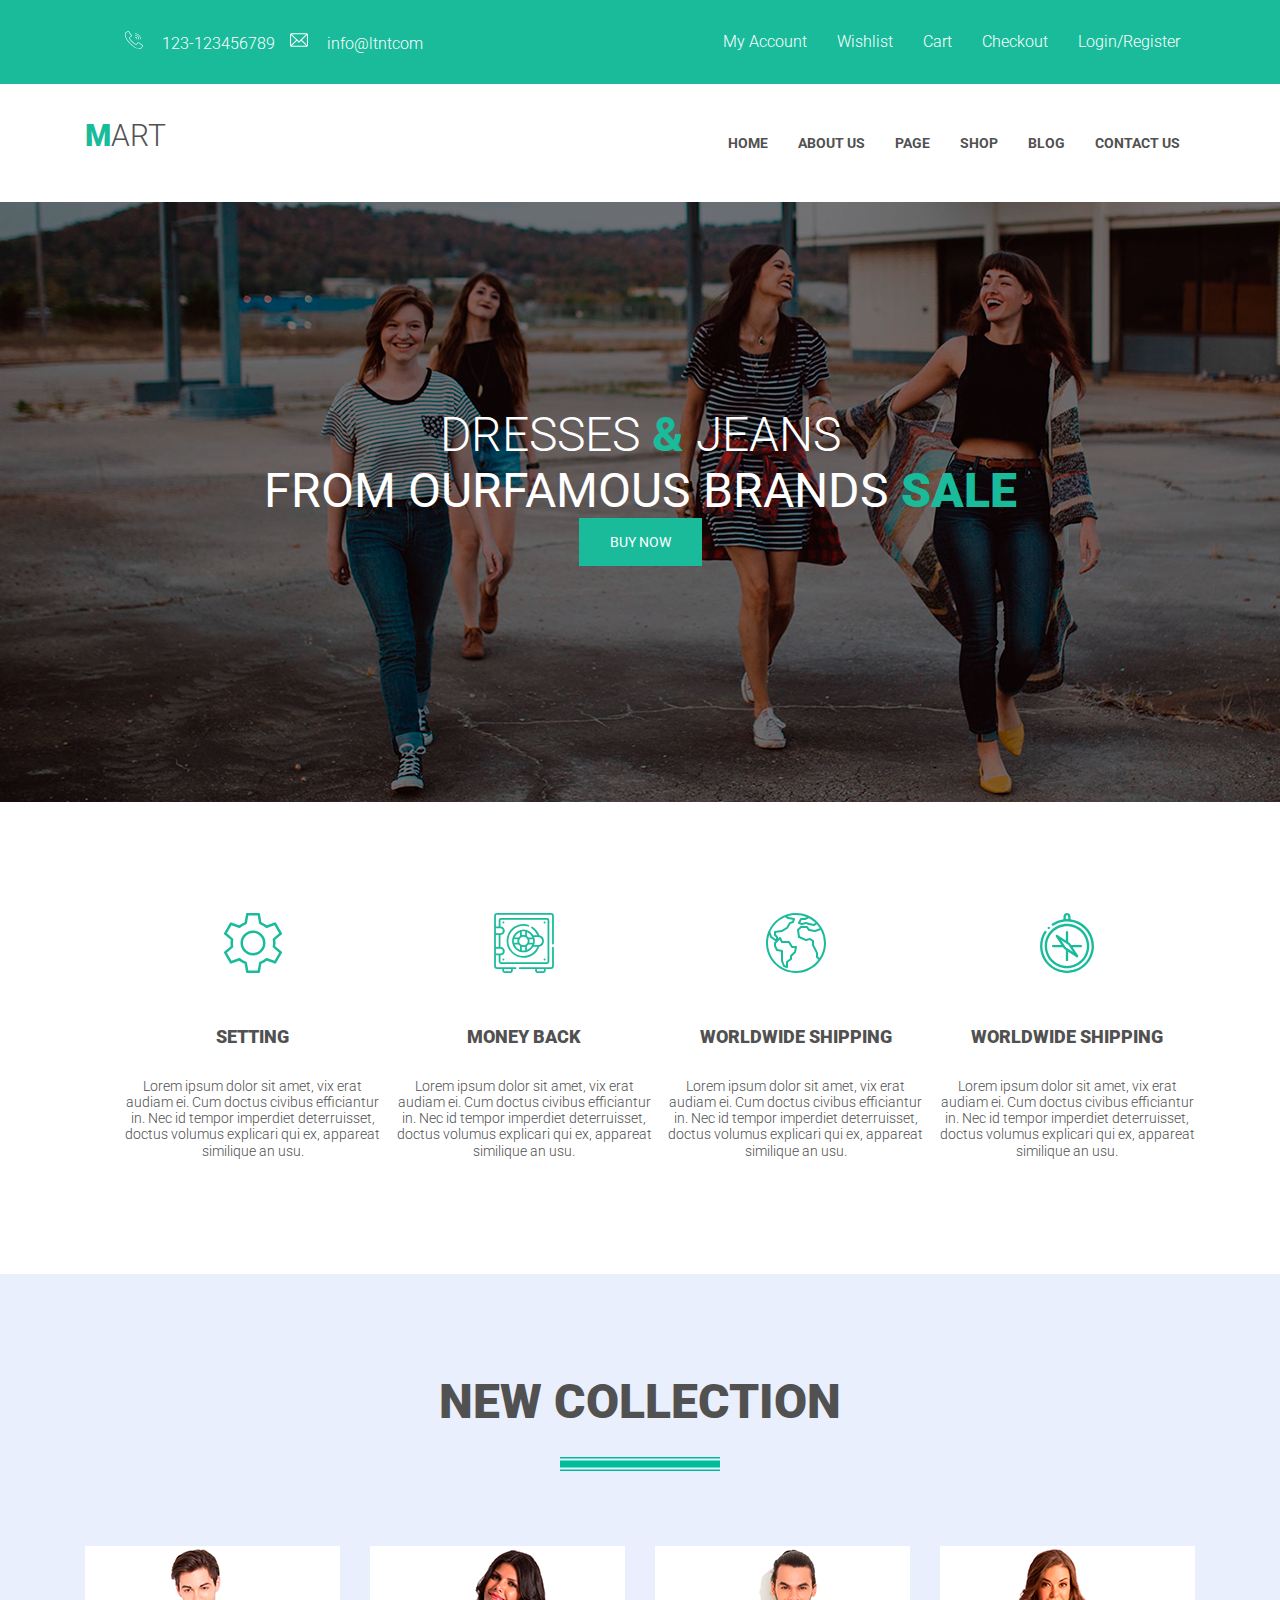
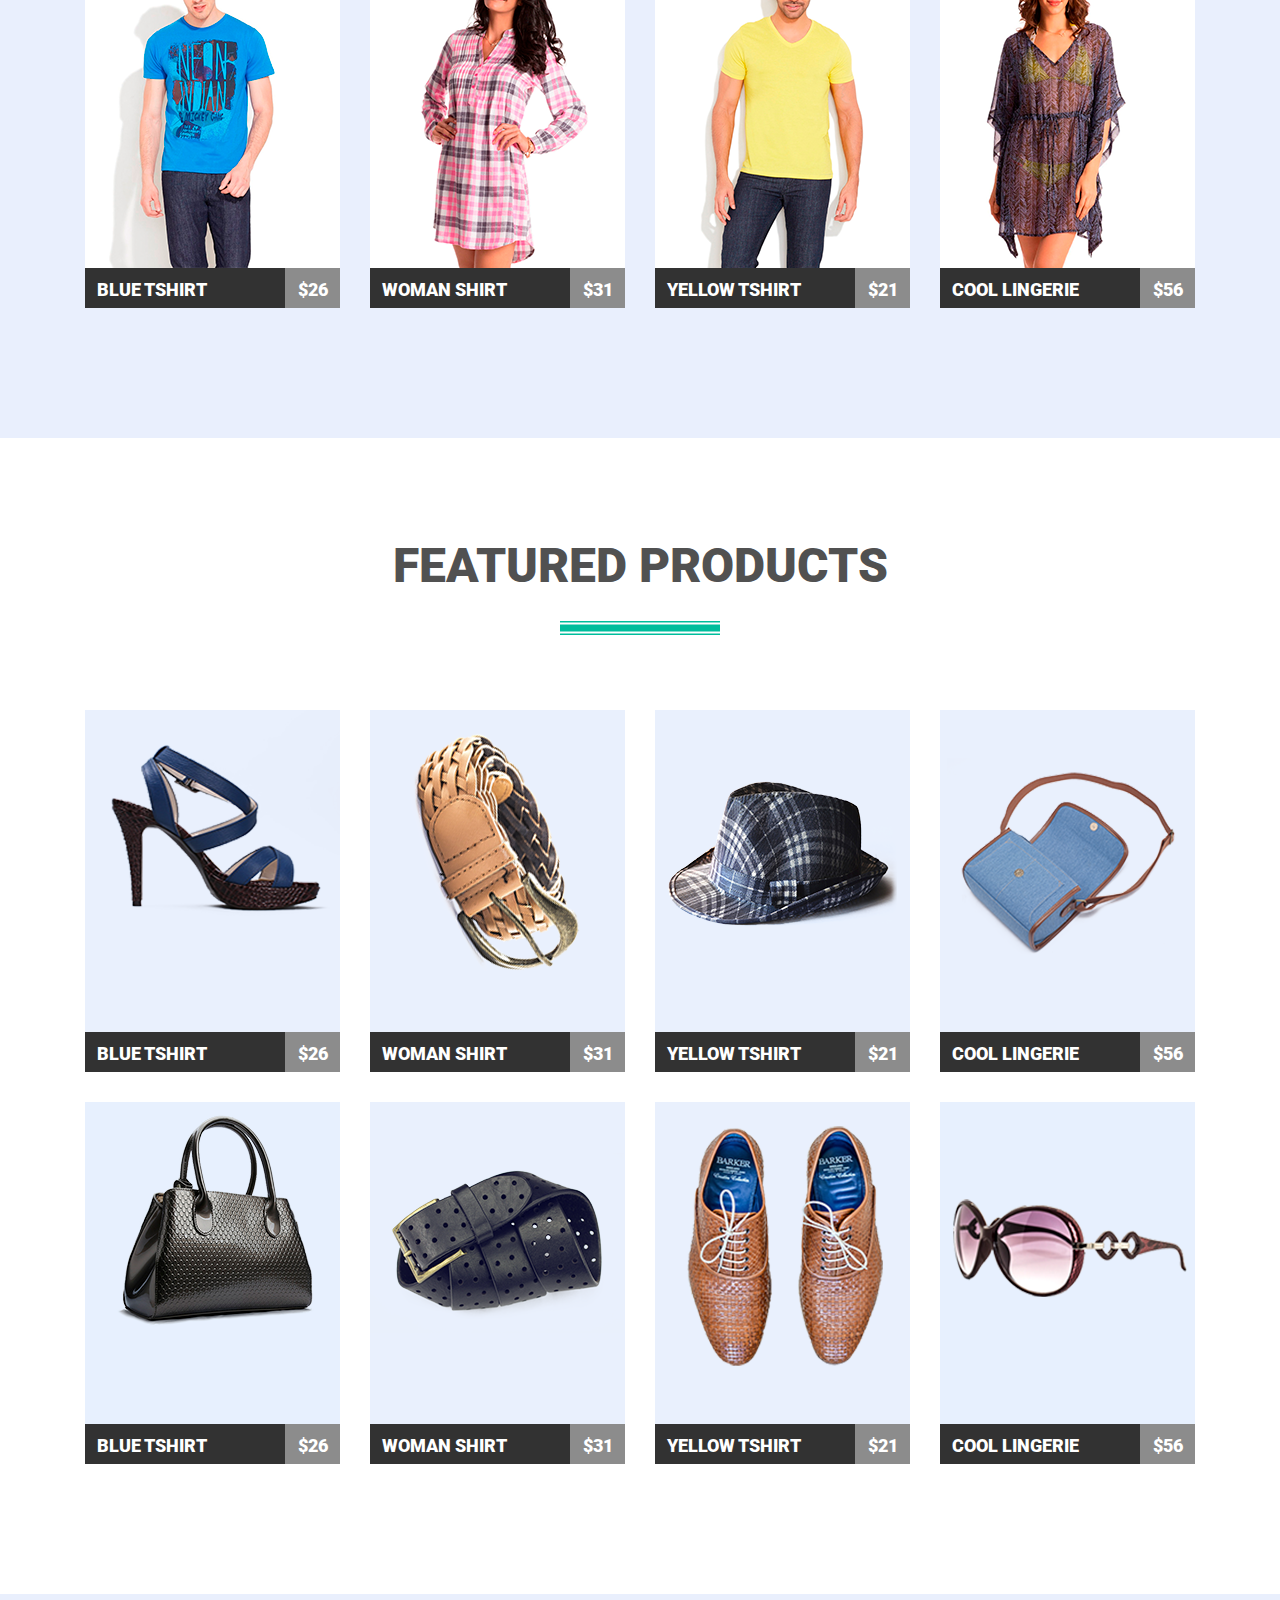
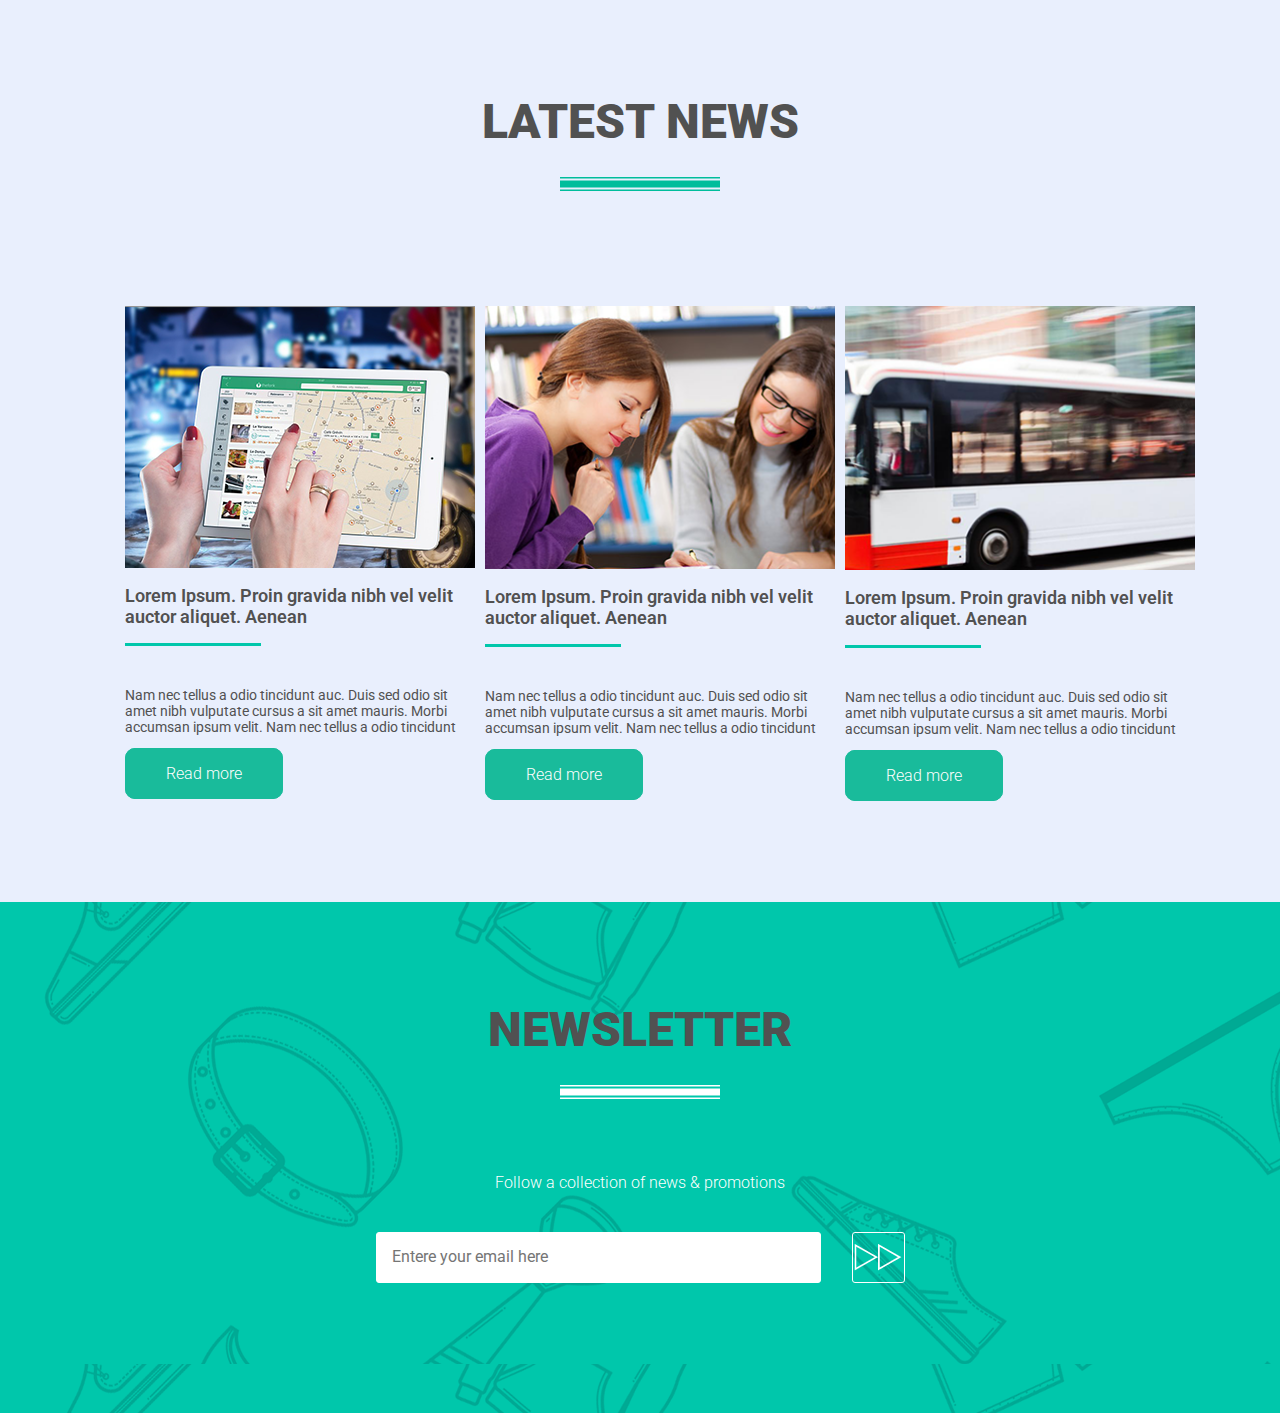
==== index.html @ 3caaeabf "Updates" ====
<!DOCTYPE html><html lang="en"><head><meta charset="UTF-8"><meta name="viewport" content="width=device-width,initial-scale=1"><title>Document</title><link href="https://fonts.googleapis.com/css?family=Open+Sans:300,400,600,700|Roboto:400,900&display=swap" rel="stylesheet"><link href="https://fonts.googleapis.com/css?family=Open+Sans:400,600|Roboto:300,400,700&display=swap" rel="stylesheet"><!-- Сюда будет всталена ссылка на файл стилей --><!-- inject:css --><link rel="stylesheet" href="css/styles.css"><!-- endinject --></head><body><header class="header"><div class="header-top__bg"><div class="container"><div class="header_inner"><ul class="header-list"><li class="header-list__item"><svg class="header-list__icon"><use href="./images/sprites.svg#phone"></use></svg> <a class="header-list__link phone-link" href="#">123-123456789</a></li><li class="header-list__item"><svg class="header-list__icon"><use href="./images/sprites.svg#mail"></use></svg> <a class="header-list__link email-link" href="#">info@ltntcom</a></li></ul><ul class="header-list"><li class="header-list__item"><a class="header-list__link" href="#">My Account</a></li><li class="header-list__item"><a class="header-list__link" href="#">Wishlist</a></li><li class="header-list__item"><a class="header-list__link" href="#">Cart</a></li><li class="header-list__item"><a class="header-list__link" href="#">Checkout</a></li><li class="header-list__item"><a class="header-list__link" href="#">Login/Register</a></li></ul></div></div></div><nav class="navbar"><div class="container"><div class="navbar_inner"><h1 class="logo"><a href="#" class="logo-link">Mart</a></h1><ul class="nav-list"><li class="nav-list__item"><a class="nav-list__link" href="#">Home</a></li><li class="nav-list__item"><a class="nav-list__link" href="#">About us</a></li><li class="nav-list__item"><a class="nav-list__link" href="#">Page</a></li><li class="nav-list__item"><a class="nav-list__link" href="#">Shop</a></li><li class="nav-list__item"><a class="nav-list__link" href="#">Blog</a></li><li class="nav-list__item"><a class="nav-list__link" href="#">Contact us</a></li></ul></div></div></nav></header><main><section class="sale"><div class="sale_bg"><div class="container"><h2 class="sale-title"><span class="sale-title__l1">DRESSES <span class="sale-title__symbol">&</span> JEANS</span><br><span class="sale-title__l2">FROM OURFAMOUS BRANDS</span><span class="sale-title__l3"> SALE</span></h2><div class="sale-link__inner"><a class="sale-link" href="#">buy now</a></div></div></div></section><section class="about"><div class="container"><ul class="about-list"><li class="about-list__item about-list__item--setting"><svg class="about-list__icon"><use href="./images/sprites.svg#settings"></use></svg><h3 class="about-list__title">setting</h3><p class="about-list__text">Lorem ipsum dolor sit amet, vix erat audiam ei. Cum doctus civibus efficiantur in. Nec id tempor imperdiet deterruisset, doctus volumus explicari qui ex, appareat similique an usu.</p></li><li class="about-list__item about-list__item--money"><svg class="about-list__icon"><use href="./images/sprites.svg#safe-box"></use></svg><h3 class="about-list__title">money back</h3><p class="about-list__text">Lorem ipsum dolor sit amet, vix erat audiam ei. Cum doctus civibus efficiantur in. Nec id tempor imperdiet deterruisset, doctus volumus explicari qui ex, appareat similique an usu.</p></li><li class="about-list__item about-list__item--global"><svg class="about-list__icon"><use href="./images/sprites.svg#world"></use></svg><h3 class="about-list__title">WORLDWIDE SHIPPING</h3><p class="about-list__text">Lorem ipsum dolor sit amet, vix erat audiam ei. Cum doctus civibus efficiantur in. Nec id tempor imperdiet deterruisset, doctus volumus explicari qui ex, appareat similique an usu.</p></li><li class="about-list__item about-list__item--compass"><svg class="about-list__icon"><use href="./images/sprites.svg#explore"></use></svg><h3 class="about-list__title">WORLDWIDE SHIPPING</h3><p class="about-list__text">Lorem ipsum dolor sit amet, vix erat audiam ei. Cum doctus civibus efficiantur in. Nec id tempor imperdiet deterruisset, doctus volumus explicari qui ex, appareat similique an usu.</p></li></ul></div></section><section class="new-collection section"><div class="new-collection__bg"><div class="container"><h2 class="section__title">new collection</h2><ul class="card-list"><li class="card"><ul class="card-hover"><li class="card-hover__item"><button type="buutton" class="card-hover__btn--like card-hover__btn"><svg class="card-icon"><use href="./images/sprites.svg#heart"></use></svg></button></li><li class="card-hover__item"><button type="buutton" class="card-hover__btn--share card-hover__btn"><svg class="card-icon"><use href="./images/sprites.svg#transfer"></use></svg></button></li><li class="card-hover__item"><button type="buutton" class="card-hover__btn--clock card-hover__btn"><svg class="card-icon"><use href="./images/sprites.svg#clock"></use></svg></button></li><li class="card-hover__item"><button type="buutton" class="card-hover__btn--add card-hover__btn"><svg class="card-icon card-icon__add"><use href="./images/sprites.svg#cart"></use></svg><p class="card-hover__text">Add to cart</p></button></li></ul><img src="./images/card1.1.png" srcset="./images/card1.1@2x.png 2x" alt="" width="255" height="280"> <a href="#" class="card-link"><p class="card__name">Blue Tshirt</p><p class="card__price">$26</p></a></li><li class="card"><ul class="card-hover"><li class="card-hover__item"><button type="buutton" class="card-hover__btn--like card-hover__btn"><svg class="card-icon"><use href="./images/sprites.svg#heart"></use></svg></button></li><li class="card-hover__item"><button type="buutton" class="card-hover__btn--share card-hover__btn"><svg class="card-icon"><use href="./images/sprites.svg#transfer"></use></svg></button></li><li class="card-hover__item"><button type="buutton" class="card-hover__btn--clock card-hover__btn"><svg class="card-icon"><use href="./images/sprites.svg#clock"></use></svg></button></li><li class="card-hover__item"><button type="buutton" class="card-hover__btn--add card-hover__btn"><svg class="card-icon card-icon__add"><use href="./images/sprites.svg#cart"></use></svg><p class="card-hover__text">Add to cart</p></button></li></ul><img src="./images/card1.2.png" srcset="./images/card1.2@2x.png 2x" alt="" width="255" height="280"> <a href="#" class="card-link"><p class="card__name">WOMAN shirt</p><p class="card__price">$31</p></a></li><li class="card"><ul class="card-hover"><li class="card-hover__item"><button type="buutton" class="card-hover__btn--like card-hover__btn"><svg class="card-icon"><use href="./images/sprites.svg#heart"></use></svg></button></li><li class="card-hover__item"><button type="buutton" class="card-hover__btn--share card-hover__btn"><svg class="card-icon"><use href="./images/sprites.svg#transfer"></use></svg></button></li><li class="card-hover__item"><button type="buutton" class="card-hover__btn--clock card-hover__btn"><svg class="card-icon"><use href="./images/sprites.svg#clock"></use></svg></button></li><li class="card-hover__item"><button type="buutton" class="card-hover__btn--add card-hover__btn"><svg class="card-icon card-icon__add"><use href="./images/sprites.svg#cart"></use></svg><p class="card-hover__text">Add to cart</p></button></li></ul><img src="./images/card1.3.png" srcset="./images/card1.3@2x.png 2x" alt="" width="255" height="280"> <a href="#" class="card-link"><p class="card__name">YELLOW Tshirt</p><p class="card__price">$21</p></a></li><li class="card"><ul class="card-hover"><li class="card-hover__item"><button type="buutton" class="card-hover__btn--like card-hover__btn"><svg class="card-icon"><use href="./images/sprites.svg#heart"></use></svg></button></li><li class="card-hover__item"><button type="buutton" class="card-hover__btn--share card-hover__btn"><svg class="card-icon"><use href="./images/sprites.svg#transfer"></use></svg></button></li><li class="card-hover__item"><button type="buutton" class="card-hover__btn--clock card-hover__btn"><svg class="card-icon"><use href="./images/sprites.svg#clock"></use></svg></button></li><li class="card-hover__item"><button type="buutton" class="card-hover__btn--add card-hover__btn"><svg class="card-icon card-icon__add"><use href="./images/sprites.svg#cart"></use></svg><p class="card-hover__text">Add to cart</p></button></li></ul><img src="./images/card1.4.png" srcset="./images/card1.4@2x.png 2x" alt="" width="255" height="280"> <a href="#" class="card-link"><p class="card__name">Cool lingerie</p><p class="card__price">$56</p></a></li></ul></div></div></section><section class="products section"><div class="container"><h2 class="section__title">FEATURED PRODUCTS</h2><ul class="card-list"><li class="card"><ul class="card-hover"><li class="card-hover__item"><button type="buutton" class="card-hover__btn--like card-hover__btn"><svg class="card-icon"><use href="./images/sprites.svg#heart"></use></svg></button></li><li class="card-hover__item"><button type="buutton" class="card-hover__btn--share card-hover__btn"><svg class="card-icon"><use href="./images/sprites.svg#transfer"></use></svg></button></li><li class="card-hover__item"><button type="buutton" class="card-hover__btn--clock card-hover__btn"><svg class="card-icon"><use href="./images/sprites.svg#clock"></use></svg></button></li><li class="card-hover__item"><button type="buutton" class="card-hover__btn--add card-hover__btn"><svg class="card-icon card-icon__add"><use href="./images/sprites.svg#cart"></use></svg><p class="card-hover__text">Add to cart</p></button></li></ul><img src="./images/cart1.png" srcset="./images/cart1@2x.png 2x" alt="" width="255" height="280"> <a href="#" class="card-link"><p class="card__name">Blue Tshirt</p><p class="card__price">$26</p></a></li><li class="card"><ul class="card-hover"><li class="card-hover__item"><button type="buutton" class="card-hover__btn--like card-hover__btn"><svg class="card-icon"><use href="./images/sprites.svg#heart"></use></svg></button></li><li class="card-hover__item"><button type="buutton" class="card-hover__btn--share card-hover__btn"><svg class="card-icon"><use href="./images/sprites.svg#transfer"></use></svg></button></li><li class="card-hover__item"><button type="buutton" class="card-hover__btn--clock card-hover__btn"><svg class="card-icon"><use href="./images/sprites.svg#clock"></use></svg></button></li><li class="card-hover__item"><button type="buutton" class="card-hover__btn--add card-hover__btn"><svg class="card-icon card-icon__add"><use href="./images/sprites.svg#cart"></use></svg><p class="card-hover__text">Add to cart</p></button></li></ul><img src="./images/cart2.png" srcset="./images/cart2@2x.png 2x" alt="" width="255" height="280"> <a href="#" class="card-link"><p class="card__name">WOMAN shirt</p><p class="card__price">$31</p></a></li><li class="card"><ul class="card-hover"><li class="card-hover__item"><button type="buutton" class="card-hover__btn--like card-hover__btn"><svg class="card-icon"><use href="./images/sprites.svg#heart"></use></svg></button></li><li class="card-hover__item"><button type="buutton" class="card-hover__btn--share card-hover__btn"><svg class="card-icon"><use href="./images/sprites.svg#transfer"></use></svg></button></li><li class="card-hover__item"><button type="buutton" class="card-hover__btn--clock card-hover__btn"><svg class="card-icon"><use href="./images/sprites.svg#clock"></use></svg></button></li><li class="card-hover__item"><button type="buutton" class="card-hover__btn--add card-hover__btn"><svg class="card-icon card-icon__add"><use href="./images/sprites.svg#cart"></use></svg><p class="card-hover__text">Add to cart</p></button></li></ul><img src="./images/cart3.png" srcset="./images/cart3@2x.png 2x" alt="" width="255" height="280"> <a href="#" class="card-link"><p class="card__name">YELLOW Tshirt</p><p class="card__price">$21</p></a></li><li class="card"><ul class="card-hover"><li class="card-hover__item"><button type="buutton" class="card-hover__btn--like card-hover__btn"><svg class="card-icon"><use href="./images/sprites.svg#heart"></use></svg></button></li><li class="card-hover__item"><button type="buutton" class="card-hover__btn--share card-hover__btn"><svg class="card-icon"><use href="./images/sprites.svg#transfer"></use></svg></button></li><li class="card-hover__item"><button type="buutton" class="card-hover__btn--clock card-hover__btn"><svg class="card-icon"><use href="./images/sprites.svg#clock"></use></svg></button></li><li class="card-hover__item"><button type="buutton" class="card-hover__btn--add card-hover__btn"><svg class="card-icon card-icon__add"><use href="./images/sprites.svg#cart"></use></svg><p class="card-hover__text">Add to cart</p></button></li></ul><img src="./images/cart4.png" srcset="./images/cart4@2x.png 2x" alt="" width="255" height="280"> <a href="#" class="card-link"><p class="card__name">Cool lingerie</p><p class="card__price">$56</p></a></li><li class="card"><ul class="card-hover"><li class="card-hover__item"><button type="buutton" class="card-hover__btn--like card-hover__btn"><svg class="card-icon"><use href="./images/sprites.svg#heart"></use></svg></button></li><li class="card-hover__item"><button type="buutton" class="card-hover__btn--share card-hover__btn"><svg class="card-icon"><use href="./images/sprites.svg#transfer"></use></svg></button></li><li class="card-hover__item"><button type="buutton" class="card-hover__btn--clock card-hover__btn"><svg class="card-icon"><use href="./images/sprites.svg#clock"></use></svg></button></li><li class="card-hover__item"><button type="buutton" class="card-hover__btn--add card-hover__btn"><svg class="card-icon card-icon__add"><use href="./images/sprites.svg#cart"></use></svg><p class="card-hover__text">Add to cart</p></button></li></ul><img src="./images/cart5.png" srcset="./images/cart5@2x.png 2x" alt="" width="255" height="280"> <a href="#" class="card-link"><p class="card__name">Blue Tshirt</p><p class="card__price">$26</p></a></li><li class="card"><ul class="card-hover"><li class="card-hover__item"><button type="buutton" class="card-hover__btn--like card-hover__btn"><svg class="card-icon"><use href="./images/sprites.svg#heart"></use></svg></button></li><li class="card-hover__item"><button type="buutton" class="card-hover__btn--share card-hover__btn"><svg class="card-icon"><use href="./images/sprites.svg#transfer"></use></svg></button></li><li class="card-hover__item"><button type="buutton" class="card-hover__btn--clock card-hover__btn"><svg class="card-icon"><use href="./images/sprites.svg#clock"></use></svg></button></li><li class="card-hover__item"><button type="buutton" class="card-hover__btn--add card-hover__btn"><svg class="card-icon card-icon__add"><use href="./images/sprites.svg#cart"></use></svg><p class="card-hover__text">Add to cart</p></button></li></ul><img src="./images/cart6.png" srcset="./images/cart6@2x.png 2x" alt="" width="255" height="280"> <a href="#" class="card-link"><p class="card__name">WOMAN shirt</p><p class="card__price">$31</p></a></li><li class="card"><ul class="card-hover"><li class="card-hover__item"><button type="buutton" class="card-hover__btn--like card-hover__btn"><svg class="card-icon"><use href="./images/sprites.svg#heart"></use></svg></button></li><li class="card-hover__item"><button type="buutton" class="card-hover__btn--share card-hover__btn"><svg class="card-icon"><use href="./images/sprites.svg#transfer"></use></svg></button></li><li class="card-hover__item"><button type="buutton" class="card-hover__btn--clock card-hover__btn"><svg class="card-icon"><use href="./images/sprites.svg#clock"></use></svg></button></li><li class="card-hover__item"><button type="buutton" class="card-hover__btn--add card-hover__btn"><svg class="card-icon card-icon__add"><use href="./images/sprites.svg#cart"></use></svg><p class="card-hover__text">Add to cart</p></button></li></ul><img src="./images/cart7.png" alt="" width="255" height="280"> <a href="#" class="card-link"><p class="card__name">YELLOW Tshirt</p><p class="card__price">$21</p></a></li><li class="card"><ul class="card-hover"><li class="card-hover__item"><button type="buutton" class="card-hover__btn--like card-hover__btn"><svg class="card-icon"><use href="./images/sprites.svg#heart"></use></svg></button></li><li class="card-hover__item"><button type="buutton" class="card-hover__btn--share card-hover__btn"><svg class="card-icon"><use href="./images/sprites.svg#transfer"></use></svg></button></li><li class="card-hover__item"><button type="buutton" class="card-hover__btn--clock card-hover__btn"><svg class="card-icon"><use href="./images/sprites.svg#clock"></use></svg></button></li><li class="card-hover__item"><button type="buutton" class="card-hover__btn--add card-hover__btn"><svg class="card-icon card-icon__add"><use href="./images/sprites.svg#cart"></use></svg><p class="card-hover__text">Add to cart</p></button></li></ul><img src="./images/cart8.png" srcset="./images/cart8@2x.png 2x" alt="" width="255" height="280"> <a href="#" class="card-link"><p class="card__name">Cool lingerie</p><p class="card__price">$56</p></a></li></ul></div></section><section class="news section"><div class="container"><h2 class="section__title">LATEST NEWS</h2><ul class="news-list"><li class="news-list__item"><img src="./images/news1.png" srcset="./images/news1@2x.png 2x" alt="" width="350"><h3 class="news-list__title">Lorem Ipsum. Proin gravida nibh vel velit auctor aliquet. Aenean</h3><p class="news-list__text">Nam nec tellus a odio tincidunt auc. Duis sed odio sit amet nibh vulputate cursus a sit amet mauris. Morbi accumsan ipsum velit. Nam nec tellus a odio tincidunt</p><a class="news-list__link">Read more</a></li><li class="news-list__item"><img src="./images/news2.png" srcset="./images/news2@2x.png 2x" alt="" width="350"><h3 class="news-list__title">Lorem Ipsum. Proin gravida nibh vel velit auctor aliquet. Aenean</h3><p class="news-list__text">Nam nec tellus a odio tincidunt auc. Duis sed odio sit amet nibh vulputate cursus a sit amet mauris. Morbi accumsan ipsum velit. Nam nec tellus a odio tincidunt</p><a class="news-list__link">Read more</a></li><li class="news-list__item"><img src="./images/news3.png" srcset="./images/news3@2x.png 2x" alt="" width="350"><h3 class="news-list__title">Lorem Ipsum. Proin gravida nibh vel velit auctor aliquet. Aenean</h3><p class="news-list__text">Nam nec tellus a odio tincidunt auc. Duis sed odio sit amet nibh vulputate cursus a sit amet mauris. Morbi accumsan ipsum velit. Nam nec tellus a odio tincidunt</p><a class="news-list__link">Read more</a></li></ul></div></section><section class="newsletter"><div class="newsletter__bg"><div class="container"><h2 class="newsletter-title">newsletter</h2><p class="newsletter-text">Follow a collection of news & promotions</p><form action="" class="entr-email"><input class="newsletter-input" type="email" placeholder="Entere your email here"> <button class="newsletter-btn"></button></form></div></div></section></main><!-- Сюда будет всталена ссылка на файл скриптов --><!-- inject:js --><!-- endinject --></body></html>
---- css/styles.css ----
/*! normalize.css v8.0.0 | MIT License | github.com/necolas/normalize.css */html{line-height:1.15;-webkit-text-size-adjust:100%}body{margin:0}h1{font-size:2em;margin:.67em 0}hr{box-sizing:content-box;height:0;overflow:visible}pre{font-family:monospace,monospace;font-size:1em}a{background-color:transparent}abbr[title]{border-bottom:none;text-decoration:underline;-webkit-text-decoration:underline dotted;text-decoration:underline dotted}b,strong{font-weight:bolder}code,kbd,samp{font-family:monospace,monospace;font-size:1em}small{font-size:80%}sub,sup{font-size:75%;line-height:0;position:relative;vertical-align:baseline}sub{bottom:-.25em}sup{top:-.5em}img{border-style:none}button,input,optgroup,select,textarea{font-family:inherit;font-size:100%;line-height:1.15;margin:0}button,input{overflow:visible}button,select{text-transform:none}[type=button],[type=reset],[type=submit],button{-webkit-appearance:button}[type=button]::-moz-focus-inner,[type=reset]::-moz-focus-inner,[type=submit]::-moz-focus-inner,button::-moz-focus-inner{border-style:none;padding:0}[type=button]:-moz-focusring,[type=reset]:-moz-focusring,[type=submit]:-moz-focusring,button:-moz-focusring{outline:1px dotted ButtonText}fieldset{padding:.35em .75em .625em}legend{box-sizing:border-box;color:inherit;display:table;max-width:100%;padding:0;white-space:normal}progress{vertical-align:baseline}textarea{overflow:auto}[type=checkbox],[type=radio]{box-sizing:border-box;padding:0}[type=number]::-webkit-inner-spin-button,[type=number]::-webkit-outer-spin-button{height:auto}[type=search]{-webkit-appearance:textfield;outline-offset:-2px}[type=search]::-webkit-search-decoration{-webkit-appearance:none}::-webkit-file-upload-button{-webkit-appearance:button;font:inherit}details{display:block}summary{display:list-item}[hidden],template{display:none}html{box-sizing:border-box}*,:after,:before{box-sizing:inherit}body{font-family:-apple-system,BlinkMacSystemFont,Segoe UI,Roboto,Oxygen,Ubuntu,Cantarell,Open Sans,Helvetica Neue,sans-serif}.container{width:1110px;margin:0 auto}.header-top__bg{background-color:#19bb9b;padding:15px}.header_inner{display:-webkit-box;display:flex;-webkit-box-pack:justify;justify-content:space-between}.header_inner a{padding-right:15px;padding-left:15px}.header-list{display:-webkit-box;display:flex;-webkit-box-pack:justify;justify-content:space-between;list-style:none;-webkit-box-align:center;align-items:center;text-align:center}.header-list__link{font-family:Roboto,Open Sans,sans-serif;font-weight:300;text-decoration:none;font-size:16px;color:#fff;padding:15px 0;-webkit-transform:scale(1);transform:scale(1)}.header-list__link:focus,.header-list__link:hover{color:#515151;-webkit-transform:scale(1.4);transform:scale(1.4);-webkit-transition-duration:.25s;transition-duration:.25s;-webkit-transition-timing-function:cubic-bezier(.4,0,.2,1);transition-timing-function:cubic-bezier(.4,0,.2,1)}.header-list__icon{width:18px;height:18px;fill:#fff}.navbar{padding-top:35px;padding-bottom:35px}.navbar_inner{display:-webkit-box;display:flex;-webkit-box-pack:justify;justify-content:space-between}.logo{font-weight:300;margin:0 auto 0 0}.logo:first-letter{color:#19bb9b;font-weight:900}.logo a{display:block;color:#515151;font-family:Roboto,Open Sans,sans-serif;font-weight:300;text-decoration:none;text-transform:uppercase;font-size:30px}.nav-list{display:-webkit-box;display:flex;-webkit-box-pack:justify;justify-content:space-between;list-style:none;-webkit-box-align:center;align-items:center}.nav-list__link{color:#515151;text-transform:uppercase;font-family:Roboto,Open Sans,sans-serif;font-weight:700;font-size:14px;text-decoration:none;padding-right:15px;padding-left:15px;-webkit-transform:scale(1);transform:scale(1);display:block}.nav-list__link:focus,.nav-list__link:hover{color:#19bb9b;-webkit-transform:scale(1.4);transform:scale(1.4);-webkit-transition-duration:.25s;transition-duration:.25s;-webkit-transition-timing-function:cubic-bezier(.4,0,.2,1);transition-timing-function:cubic-bezier(.4,0,.2,1)}.sale_bg{background-image:url(../images/bg1.png);max-width:1600px;height:600px}.sale-title{color:#fff;text-align:center;font-size:48px;margin:0 auto;padding-top:205px;text-transform:uppercase}.sale-title__l1{font-family:Roboto,Open Sans,sans-serif;font-weight:300}.sale-title__symbol{font-weight:700;color:#19bb9b}.sale-title__l2{font-weight:400}.sale-title__l2,.sale-title__l3{font-family:Roboto,Open Sans,sans-serif}.sale-title__l3{font-weight:900;color:#19bb9b}.sale-link__inner{display:-webkit-box;display:flex;justify-content:space-around}.sale-link{font-family:Roboto,Open Sans,sans-serif;font-weight:400;font-size:14px;text-transform:uppercase;text-decoration:none;color:#fff;padding:15px 30px;background-color:#19bb9b;border:1px solid #19bb9b;display:block}.about{padding-top:95px;padding-bottom:85px}.about-list{display:-webkit-box;display:flex;-webkit-box-pack:justify;justify-content:space-between;list-style:none}.about-list,.about-list__item{-webkit-box-align:center;align-items:center}.about-list__item{width:255px}.about-list__icon{display:block;width:60px;height:60px;fill:#19bb9b;margin-right:auto;margin-left:auto;margin-bottom:54px}.about-list__title{font-weight:900;font-size:18px;margin-bottom:30px;text-transform:uppercase}.about-list__text,.about-list__title{font-family:Roboto,Open Sans,sans-serif;color:#515151;text-align:center}.about-list__text{font-weight:300;font-size:14px}.new-collection__bg{background-color:#e9effd;padding-top:100px;padding-bottom:100px}.section__title{margin:0 auto;text-align:center;text-transform:uppercase;font-family:Roboto,Open Sans,sans-serif;font-weight:900;font-size:48px;color:#515151}.section__title:after{background-image:url(../images/underline.png);background-repeat:no-repeat;background-position:50%;content:"";display:block;width:160px;height:14px;margin:28px auto 75px}.products{padding-top:100px;padding-bottom:100px}.card-list{display:-webkit-box;display:flex;flex-wrap:wrap;-webkit-box-pack:justify;justify-content:space-between;margin:0;padding:0;list-style:none}img{display:block;max-width:100%;height:auto}.card{flex-basis:255px;display:-webkit-box;display:flex;position:relative;flex-wrap:wrap;-webkit-box-pack:justify;justify-content:space-between;margin-bottom:30px}.card:hover .card-hover{-webkit-transform:translateY(0);transform:translateY(0)}.card:focus .card__name,.card:hover .card__name,.card:hover .card__price{-webkit-transition-duration:.25s;transition-duration:.25s;-webkit-transition-timing-function:cubic-bezier(.4,0,.2,1);transition-timing-function:cubic-bezier(.4,0,.2,1)}.card:focus .card__name{background-color:#19bb9b}.card:focus .card__price{background-color:#7fd9c7;-webkit-transition-duration:.25s;transition-duration:.25s;-webkit-transition-timing-function:cubic-bezier(.4,0,.2,1);transition-timing-function:cubic-bezier(.4,0,.2,1)}.card:hover .card__name{background-color:#19bb9b}.card:hover .card__price{background-color:#7fd9c7}.card-hover{position:absolute;padding:0;display:-webkit-box;display:flex;flex-wrap:wrap;-webkit-box-pack:center;justify-content:center;bottom:52px;right:10px;-webkit-transform:translateX(10px);transform:translateX(10px);width:234px;height:300px;background-color:rgba(0,0,0,.53);opacity:0;-webkit-transform:translateY(100%);transform:translateY(100%);-webkit-transition-duration:.25s;transition-duration:.25s}.card-hover:focus,.card-hover:hover{opacity:1;-webkit-transform:translateY(0);transform:translateY(0)}.card-hover__item{list-style:none;margin:0;padding:0;-webkit-transition-delay:.25s;transition-delay:.25s;-webkit-transition-duration:.25s;transition-duration:.25s}.card-hover__btn{position:relative;border:1px solid #fff;width:50px;height:50px;background-color:#323232;margin-right:8px;margin-top:78px;cursor:pointer}.card-hover__btn:focus,.card-hover__btn:hover{background-color:#19bb9b;-webkit-transition-duration:.25s;transition-duration:.25s}.card-hover__btn,.card:hover{opacity:1}.card-icon{display:block;width:26px;height:26px;margin-right:auto;margin-left:auto;fill:#fff}.card-icon__add{margin-left:10px}.card-hover__btn--add{position:relative;background-color:#323232;width:164px;top:-68px}.card-hover__text{display:block;position:absolute;text-align:center;background-position:50%;top:20px;left:50px;margin:0;color:#fff;text-transform:uppercase;font-weight:300;font-family:Roboto,Open Sans,sans-serif}.card-link{width:255px;display:-webkit-box;display:flex;margin:0;text-decoration:none;-webkit-transition-duration:10s;transition-duration:10s;-webkit-transition-timing-function:cubic-bezier(.4,0,.2,1);transition-timing-function:cubic-bezier(.4,0,.2,1)}.card__price{text-align:center;display:inline-block;width:55px;background-color:#8c8c8c}.card__name{display:block;padding-left:12px;background-color:#323232;margin-top:0;margin-bottom:0;width:200px;height:18px}.card__name,.card__price{margin:0;padding-top:12px;height:40px;text-transform:uppercase;font-family:Roboto,Open Sans,sans-serif;font-weight:900;font-size:18px;color:#fff}.card-link:focus .card__name{background-color:#19bb9b}.card-link:focus .card__price{background-color:#7fd9c7}.news{padding-top:100px;padding-bottom:100px;background-color:#e9effd}.news-list{display:-webkit-box;display:flex;flex-wrap:wrap;-webkit-box-pack:justify;justify-content:space-between;margin-top:115px;list-style:none}.news-list__item{display:inline-block;width:350px}.news-list__title{font-family:Roboto,Open Sans,sans-serif;font-weight:600;font-size:18px;color:#515151;margin-bottom:30px}.news-list__title:after{content:"";display:block;width:160px;height:14px;background-image:url(../images/underline4.png);background-repeat:no-repeat;margin-top:15px}.news-list__text{font-weight:400;font-size:14px;color:#515151;margin-bottom:30px;margin-top:15px}.news-list__link,.news-list__text{font-family:Roboto,Open Sans,sans-serif}.news-list__link{font-weight:300;font-size:16px;padding:15px 40px;width:100px;color:#fff;background-color:#19bb9b;border-radius:10px;border:1px solid #19bb9b}.newsletter__bg{background-image:url(../images/newsletter-bg.png);padding-top:100px;padding-bottom:130px}.newsletter-btn{background-image:url(../images/newsletter-btn.png);background-repeat:no-repeat;background-position:50%;padding:24.5px;width:53px;min-height:27px;font:inherit;color:inherit;background-color:transparent;cursor:pointer}.newsletter-btn,.newsletter-input{border:1px solid #fff;border-radius:3px}.newsletter-input{width:445px;padding:15px}.newsletter-title{margin:0 auto;text-align:center;text-transform:uppercase;font-family:Roboto,Open Sans,sans-serif;font-weight:900;font-size:48px;color:#515151}.newsletter-title:after{background-image:url(../images/underline2.png);background-repeat:no-repeat;background-position:50%;content:"";display:block;width:160px;height:14px;margin:28px auto 75px}.entr-email{display:-webkit-box;display:flex;justify-content:space-around;-webkit-box-align:center;align-items:center;width:560px;margin:0 auto}.newsletter-text{font-family:Roboto,Open Sans,sans-serif;font-weight:300;font-size:16px;color:#fff;text-align:center;margin-bottom:40px}@media screen and (-webkit-min-device-pixel-ratio:2),screen and (min-resolution:2dppx){.sale_bg{background-image:url(../images/bg1@2x.png)}}
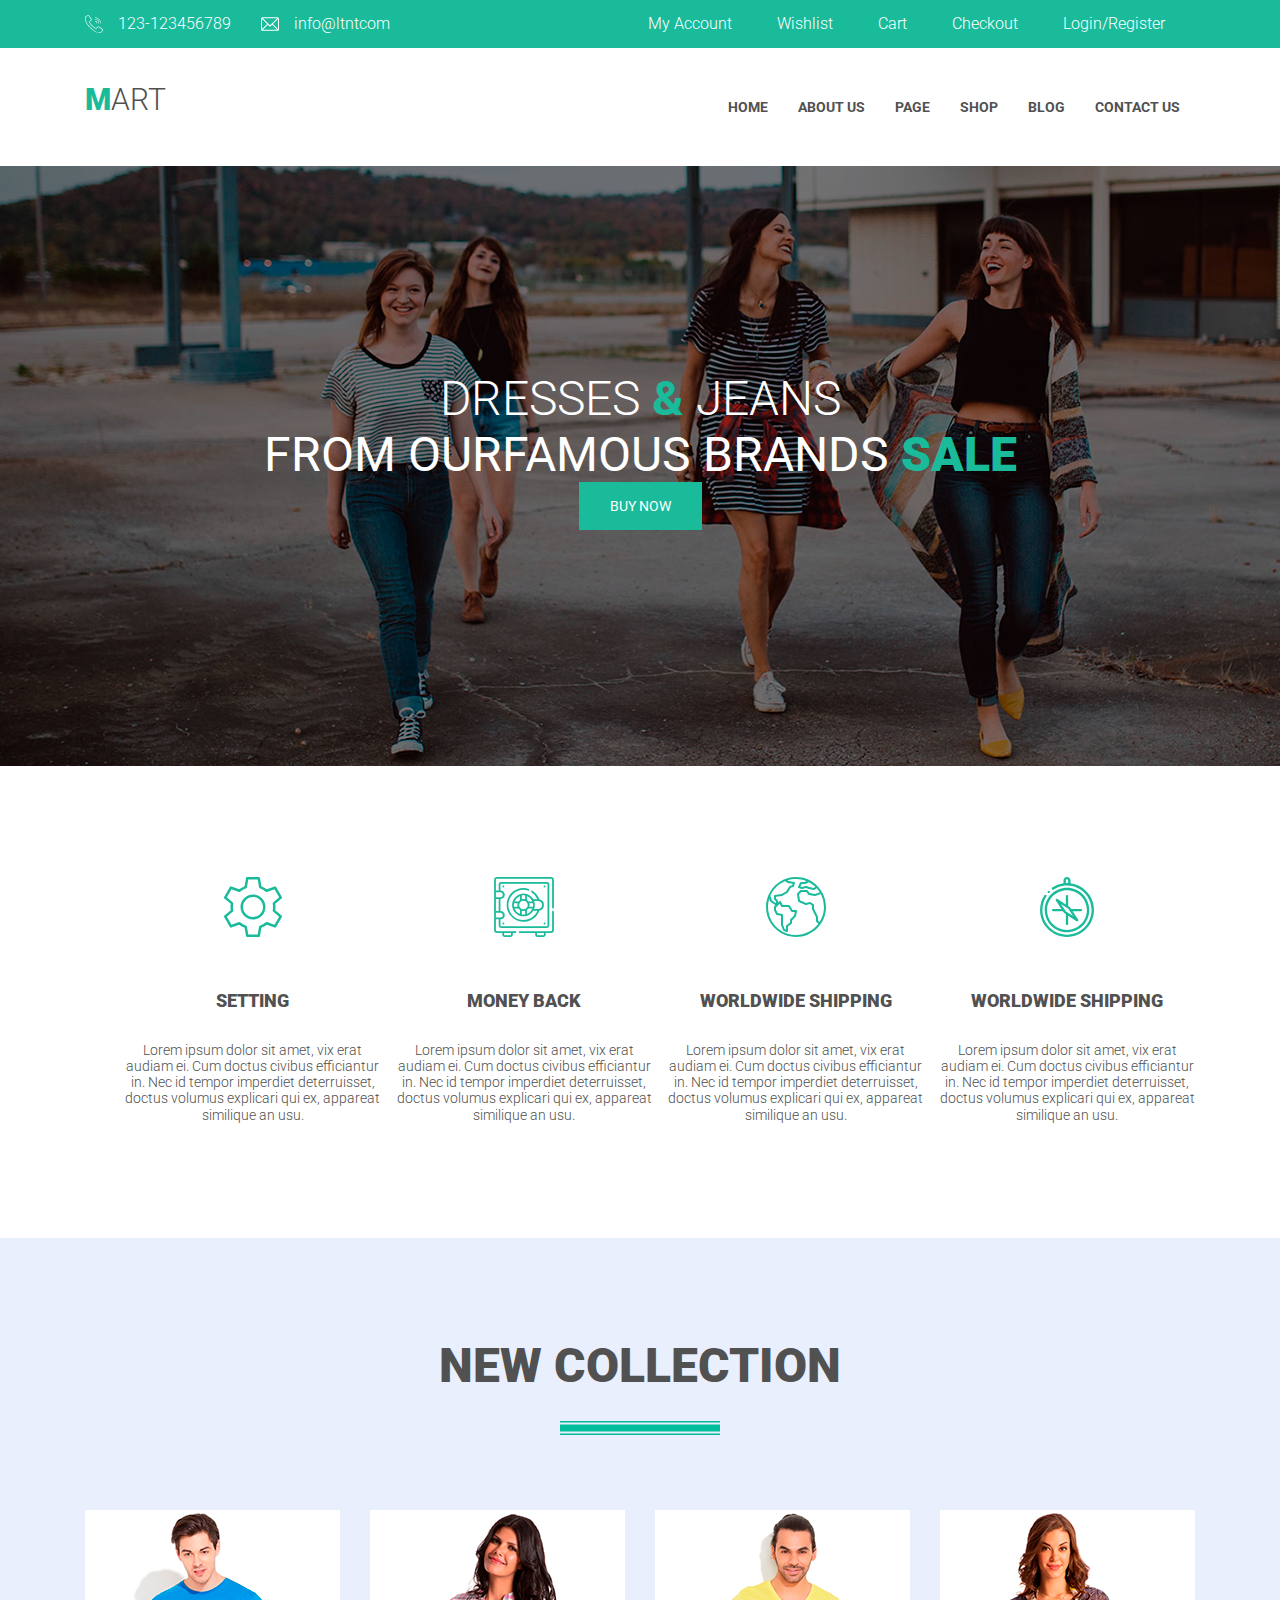
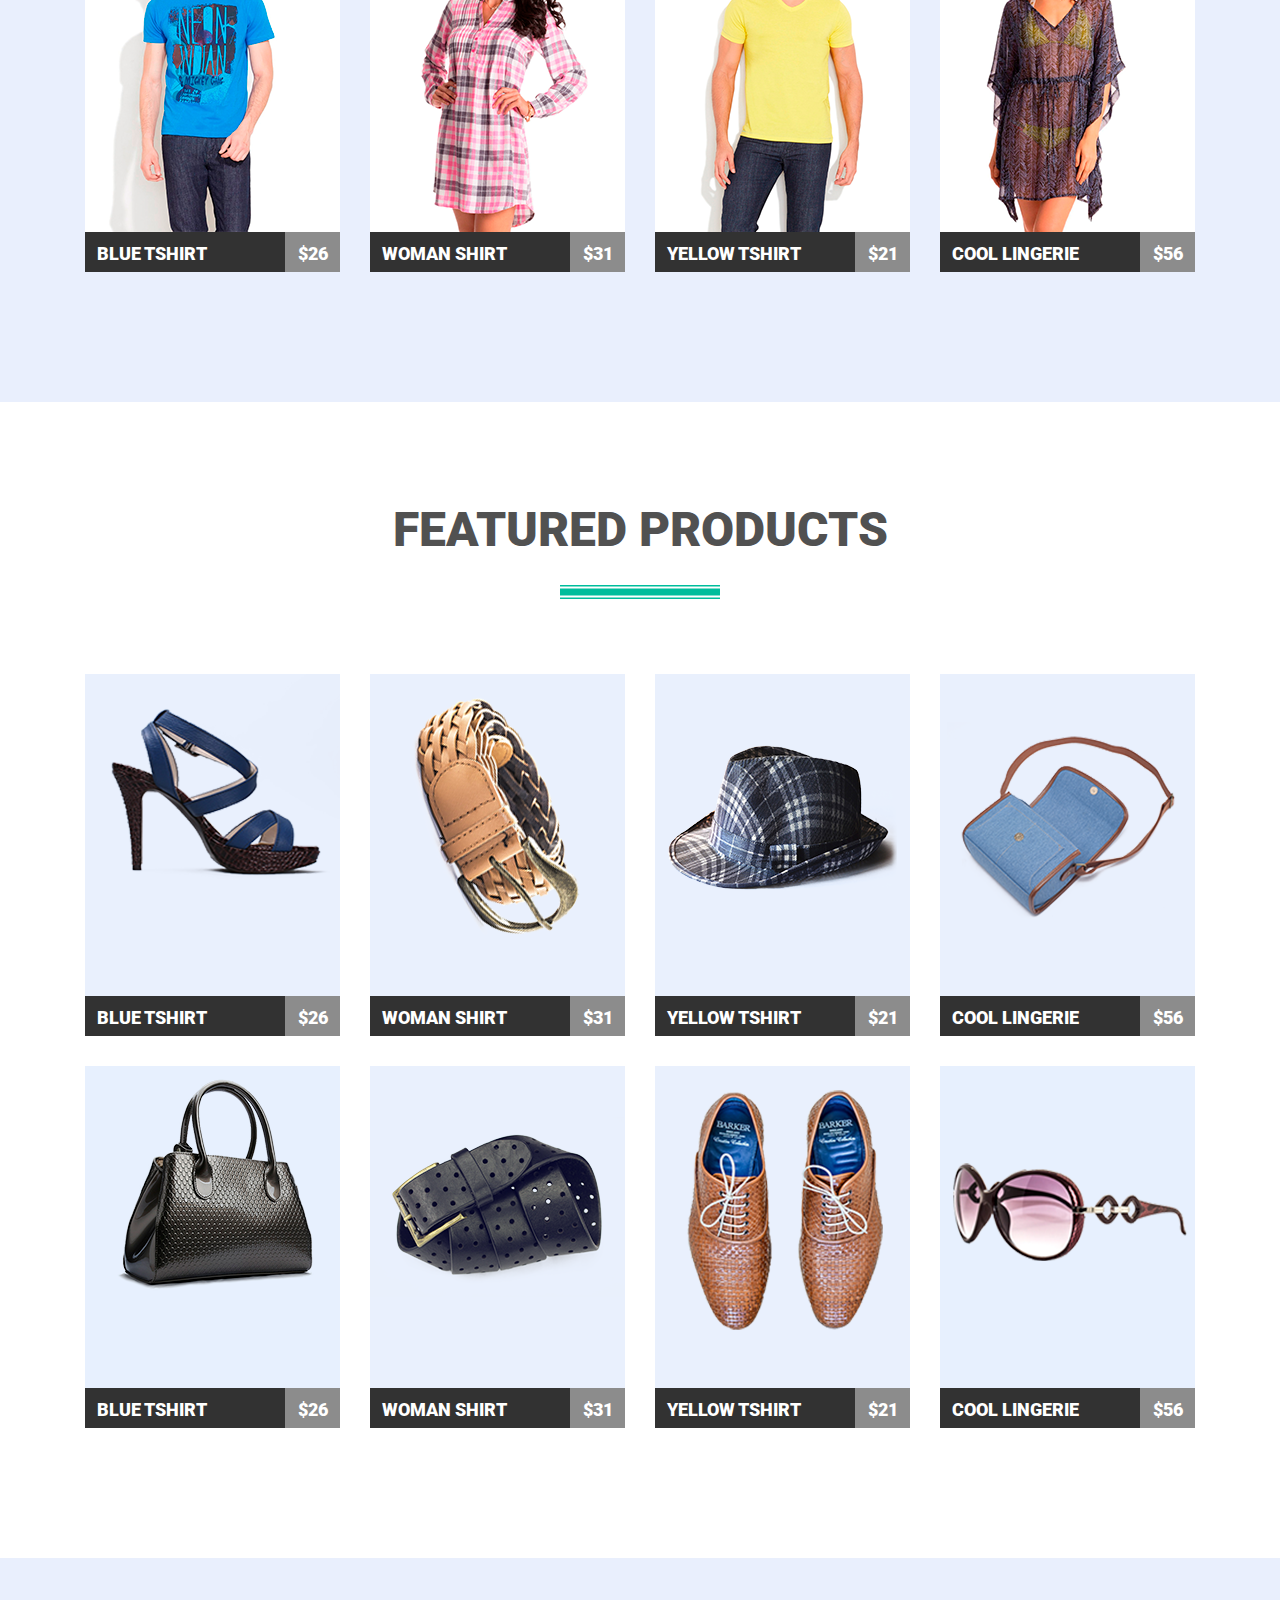
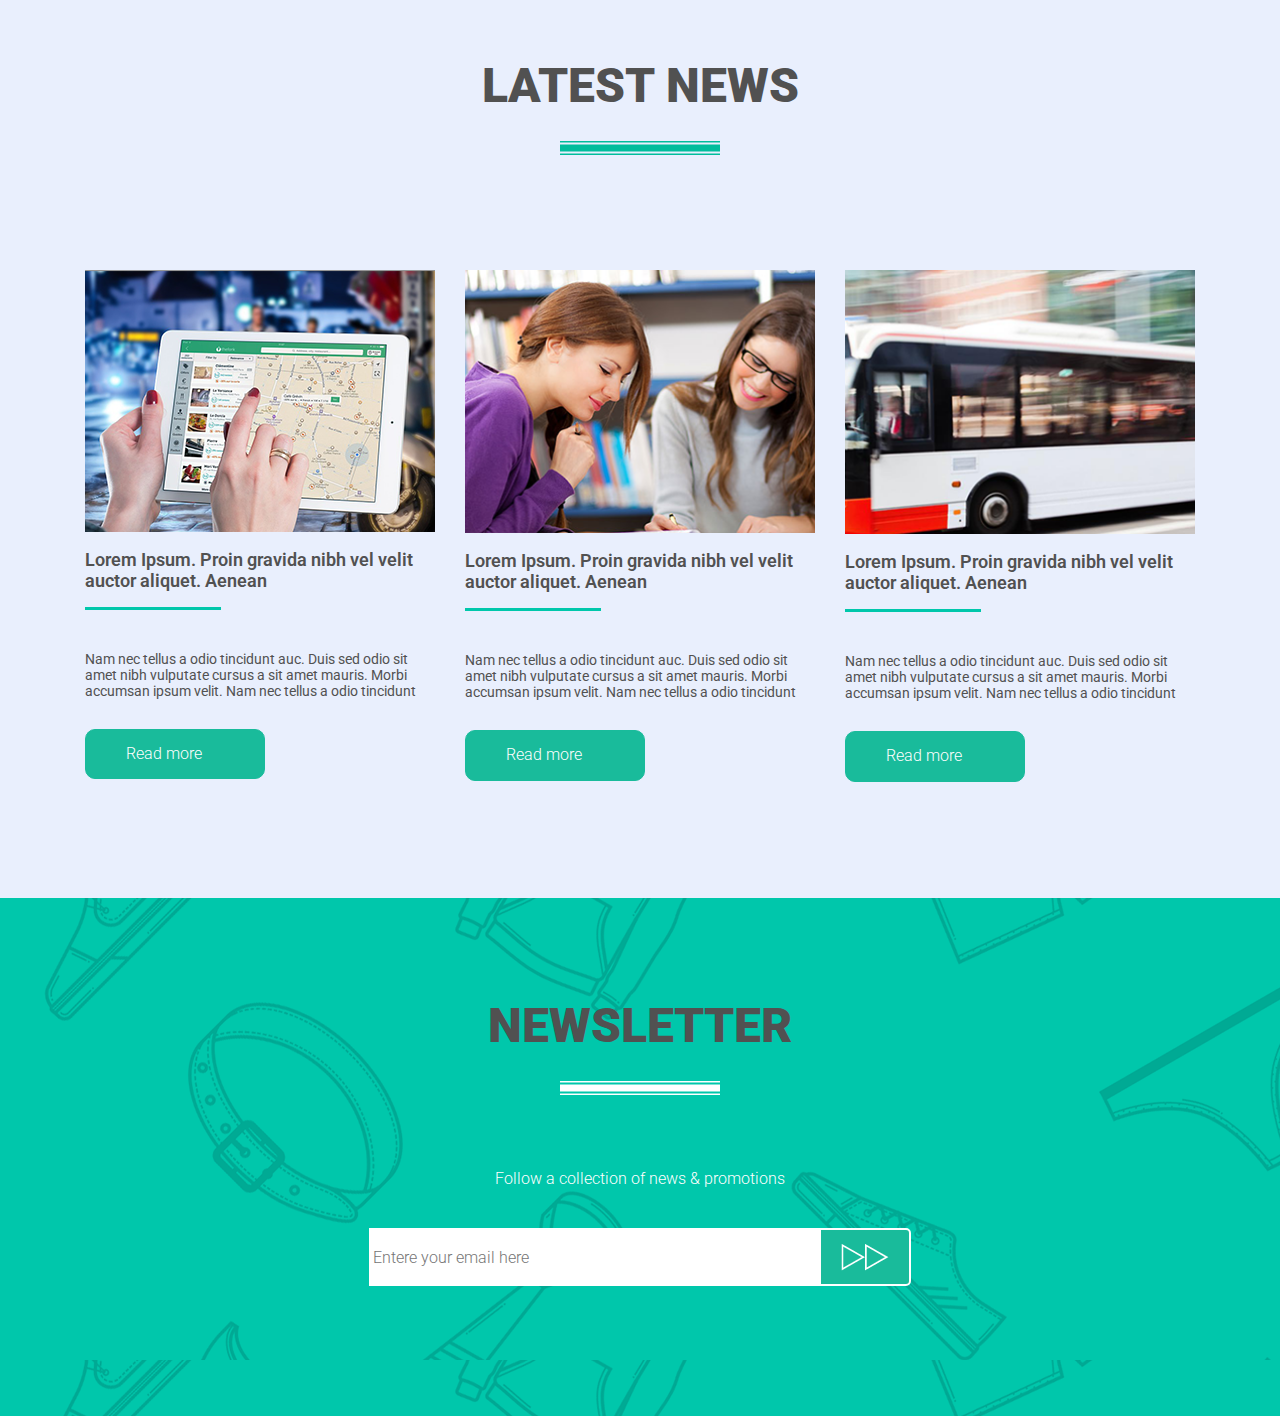
==== commit e99efc07: "Updates" ====
--- a/index.html
+++ b/index.html
@@ -1 +1 @@
-<!DOCTYPE html><html lang="en"><head><meta charset="UTF-8"><meta name="viewport" content="width=device-width,initial-scale=1"><title>Document</title><link href="https://fonts.googleapis.com/css?family=Open+Sans:300,400,600,700|Roboto:400,900&display=swap" rel="stylesheet"><link href="https://fonts.googleapis.com/css?family=Open+Sans:400,600|Roboto:300,400,700&display=swap" rel="stylesheet"><!-- Сюда будет всталена ссылка на файл стилей --><!-- inject:css --><link rel="stylesheet" href="css/styles.css"><!-- endinject --></head><body><header class="header"><div class="header-top__bg"><div class="container"><div class="header_inner"><ul class="header-list"><li class="header-list__item"><svg class="header-list__icon"><use href="./images/sprites.svg#phone"></use></svg> <a class="header-list__link phone-link" href="#">123-123456789</a></li><li class="header-list__item"><svg class="header-list__icon"><use href="./images/sprites.svg#mail"></use></svg> <a class="header-list__link email-link" href="#">info@ltntcom</a></li></ul><ul class="header-list"><li class="header-list__item"><a class="header-list__link" href="#">My Account</a></li><li class="header-list__item"><a class="header-list__link" href="#">Wishlist</a></li><li class="header-list__item"><a class="header-list__link" href="#">Cart</a></li><li class="header-list__item"><a class="header-list__link" href="#">Checkout</a></li><li class="header-list__item"><a class="header-list__link" href="#">Login/Register</a></li></ul></div></div></div><nav class="navbar"><div class="container"><div class="navbar_inner"><h1 class="logo"><a href="#" class="logo-link">Mart</a></h1><ul class="nav-list"><li class="nav-list__item"><a class="nav-list__link" href="#">Home</a></li><li class="nav-list__item"><a class="nav-list__link" href="#">About us</a></li><li class="nav-list__item"><a class="nav-list__link" href="#">Page</a></li><li class="nav-list__item"><a class="nav-list__link" href="#">Shop</a></li><li class="nav-list__item"><a class="nav-list__link" href="#">Blog</a></li><li class="nav-list__item"><a class="nav-list__link" href="#">Contact us</a></li></ul></div></div></nav></header><main><section class="sale"><div class="sale_bg"><div class="container"><h2 class="sale-title"><span class="sale-title__l1">DRESSES <span class="sale-title__symbol">&</span> JEANS</span><br><span class="sale-title__l2">FROM OURFAMOUS BRANDS</span><span class="sale-title__l3"> SALE</span></h2><div class="sale-link__inner"><a class="sale-link" href="#">buy now</a></div></div></div></section><section class="about"><div class="container"><ul class="about-list"><li class="about-list__item about-list__item--setting"><svg class="about-list__icon"><use href="./images/sprites.svg#settings"></use></svg><h3 class="about-list__title">setting</h3><p class="about-list__text">Lorem ipsum dolor sit amet, vix erat audiam ei. Cum doctus civibus efficiantur in. Nec id tempor imperdiet deterruisset, doctus volumus explicari qui ex, appareat similique an usu.</p></li><li class="about-list__item about-list__item--money"><svg class="about-list__icon"><use href="./images/sprites.svg#safe-box"></use></svg><h3 class="about-list__title">money back</h3><p class="about-list__text">Lorem ipsum dolor sit amet, vix erat audiam ei. Cum doctus civibus efficiantur in. Nec id tempor imperdiet deterruisset, doctus volumus explicari qui ex, appareat similique an usu.</p></li><li class="about-list__item about-list__item--global"><svg class="about-list__icon"><use href="./images/sprites.svg#world"></use></svg><h3 class="about-list__title">WORLDWIDE SHIPPING</h3><p class="about-list__text">Lorem ipsum dolor sit amet, vix erat audiam ei. Cum doctus civibus efficiantur in. Nec id tempor imperdiet deterruisset, doctus volumus explicari qui ex, appareat similique an usu.</p></li><li class="about-list__item about-list__item--compass"><svg class="about-list__icon"><use href="./images/sprites.svg#explore"></use></svg><h3 class="about-list__title">WORLDWIDE SHIPPING</h3><p class="about-list__text">Lorem ipsum dolor sit amet, vix erat audiam ei. Cum doctus civibus efficiantur in. Nec id tempor imperdiet deterruisset, doctus volumus explicari qui ex, appareat similique an usu.</p></li></ul></div></section><section class="new-collection section"><div class="new-collection__bg"><div class="container"><h2 class="section__title">new collection</h2><ul class="card-list"><li class="card"><ul class="card-hover"><li class="card-hover__item"><button type="buutton" class="card-hover__btn--like card-hover__btn"><svg class="card-icon"><use href="./images/sprites.svg#heart"></use></svg></button></li><li class="card-hover__item"><button type="buutton" class="card-hover__btn--share card-hover__btn"><svg class="card-icon"><use href="./images/sprites.svg#transfer"></use></svg></button></li><li class="card-hover__item"><button type="buutton" class="card-hover__btn--clock card-hover__btn"><svg class="card-icon"><use href="./images/sprites.svg#clock"></use></svg></button></li><li class="card-hover__item"><button type="buutton" class="card-hover__btn--add card-hover__btn"><svg class="card-icon card-icon__add"><use href="./images/sprites.svg#cart"></use></svg><p class="card-hover__text">Add to cart</p></button></li></ul><img src="./images/card1.1.png" srcset="./images/card1.1@2x.png 2x" alt="" width="255" height="280"> <a href="#" class="card-link"><p class="card__name">Blue Tshirt</p><p class="card__price">$26</p></a></li><li class="card"><ul class="card-hover"><li class="card-hover__item"><button type="buutton" class="card-hover__btn--like card-hover__btn"><svg class="card-icon"><use href="./images/sprites.svg#heart"></use></svg></button></li><li class="card-hover__item"><button type="buutton" class="card-hover__btn--share card-hover__btn"><svg class="card-icon"><use href="./images/sprites.svg#transfer"></use></svg></button></li><li class="card-hover__item"><button type="buutton" class="card-hover__btn--clock card-hover__btn"><svg class="card-icon"><use href="./images/sprites.svg#clock"></use></svg></button></li><li class="card-hover__item"><button type="buutton" class="card-hover__btn--add card-hover__btn"><svg class="card-icon card-icon__add"><use href="./images/sprites.svg#cart"></use></svg><p class="card-hover__text">Add to cart</p></button></li></ul><img src="./images/card1.2.png" srcset="./images/card1.2@2x.png 2x" alt="" width="255" height="280"> <a href="#" class="card-link"><p class="card__name">WOMAN shirt</p><p class="card__price">$31</p></a></li><li class="card"><ul class="card-hover"><li class="card-hover__item"><button type="buutton" class="card-hover__btn--like card-hover__btn"><svg class="card-icon"><use href="./images/sprites.svg#heart"></use></svg></button></li><li class="card-hover__item"><button type="buutton" class="card-hover__btn--share card-hover__btn"><svg class="card-icon"><use href="./images/sprites.svg#transfer"></use></svg></button></li><li class="card-hover__item"><button type="buutton" class="card-hover__btn--clock card-hover__btn"><svg class="card-icon"><use href="./images/sprites.svg#clock"></use></svg></button></li><li class="card-hover__item"><button type="buutton" class="card-hover__btn--add card-hover__btn"><svg class="card-icon card-icon__add"><use href="./images/sprites.svg#cart"></use></svg><p class="card-hover__text">Add to cart</p></button></li></ul><img src="./images/card1.3.png" srcset="./images/card1.3@2x.png 2x" alt="" width="255" height="280"> <a href="#" class="card-link"><p class="card__name">YELLOW Tshirt</p><p class="card__price">$21</p></a></li><li class="card"><ul class="card-hover"><li class="card-hover__item"><button type="buutton" class="card-hover__btn--like card-hover__btn"><svg class="card-icon"><use href="./images/sprites.svg#heart"></use></svg></button></li><li class="card-hover__item"><button type="buutton" class="card-hover__btn--share card-hover__btn"><svg class="card-icon"><use href="./images/sprites.svg#transfer"></use></svg></button></li><li class="card-hover__item"><button type="buutton" class="card-hover__btn--clock card-hover__btn"><svg class="card-icon"><use href="./images/sprites.svg#clock"></use></svg></button></li><li class="card-hover__item"><button type="buutton" class="card-hover__btn--add card-hover__btn"><svg class="card-icon card-icon__add"><use href="./images/sprites.svg#cart"></use></svg><p class="card-hover__text">Add to cart</p></button></li></ul><img src="./images/card1.4.png" srcset="./images/card1.4@2x.png 2x" alt="" width="255" height="280"> <a href="#" class="card-link"><p class="card__name">Cool lingerie</p><p class="card__price">$56</p></a></li></ul></div></div></section><section class="products section"><div class="container"><h2 class="section__title">FEATURED PRODUCTS</h2><ul class="card-list"><li class="card"><ul class="card-hover"><li class="card-hover__item"><button type="buutton" class="card-hover__btn--like card-hover__btn"><svg class="card-icon"><use href="./images/sprites.svg#heart"></use></svg></button></li><li class="card-hover__item"><button type="buutton" class="card-hover__btn--share card-hover__btn"><svg class="card-icon"><use href="./images/sprites.svg#transfer"></use></svg></button></li><li class="card-hover__item"><button type="buutton" class="card-hover__btn--clock card-hover__btn"><svg class="card-icon"><use href="./images/sprites.svg#clock"></use></svg></button></li><li class="card-hover__item"><button type="buutton" class="card-hover__btn--add card-hover__btn"><svg class="card-icon card-icon__add"><use href="./images/sprites.svg#cart"></use></svg><p class="card-hover__text">Add to cart</p></button></li></ul><img src="./images/cart1.png" srcset="./images/cart1@2x.png 2x" alt="" width="255" height="280"> <a href="#" class="card-link"><p class="card__name">Blue Tshirt</p><p class="card__price">$26</p></a></li><li class="card"><ul class="card-hover"><li class="card-hover__item"><button type="buutton" class="card-hover__btn--like card-hover__btn"><svg class="card-icon"><use href="./images/sprites.svg#heart"></use></svg></button></li><li class="card-hover__item"><button type="buutton" class="card-hover__btn--share card-hover__btn"><svg class="card-icon"><use href="./images/sprites.svg#transfer"></use></svg></button></li><li class="card-hover__item"><button type="buutton" class="card-hover__btn--clock card-hover__btn"><svg class="card-icon"><use href="./images/sprites.svg#clock"></use></svg></button></li><li class="card-hover__item"><button type="buutton" class="card-hover__btn--add card-hover__btn"><svg class="card-icon card-icon__add"><use href="./images/sprites.svg#cart"></use></svg><p class="card-hover__text">Add to cart</p></button></li></ul><img src="./images/cart2.png" srcset="./images/cart2@2x.png 2x" alt="" width="255" height="280"> <a href="#" class="card-link"><p class="card__name">WOMAN shirt</p><p class="card__price">$31</p></a></li><li class="card"><ul class="card-hover"><li class="card-hover__item"><button type="buutton" class="card-hover__btn--like card-hover__btn"><svg class="card-icon"><use href="./images/sprites.svg#heart"></use></svg></button></li><li class="card-hover__item"><button type="buutton" class="card-hover__btn--share card-hover__btn"><svg class="card-icon"><use href="./images/sprites.svg#transfer"></use></svg></button></li><li class="card-hover__item"><button type="buutton" class="card-hover__btn--clock card-hover__btn"><svg class="card-icon"><use href="./images/sprites.svg#clock"></use></svg></button></li><li class="card-hover__item"><button type="buutton" class="card-hover__btn--add card-hover__btn"><svg class="card-icon card-icon__add"><use href="./images/sprites.svg#cart"></use></svg><p class="card-hover__text">Add to cart</p></button></li></ul><img src="./images/cart3.png" srcset="./images/cart3@2x.png 2x" alt="" width="255" height="280"> <a href="#" class="card-link"><p class="card__name">YELLOW Tshirt</p><p class="card__price">$21</p></a></li><li class="card"><ul class="card-hover"><li class="card-hover__item"><button type="buutton" class="card-hover__btn--like card-hover__btn"><svg class="card-icon"><use href="./images/sprites.svg#heart"></use></svg></button></li><li class="card-hover__item"><button type="buutton" class="card-hover__btn--share card-hover__btn"><svg class="card-icon"><use href="./images/sprites.svg#transfer"></use></svg></button></li><li class="card-hover__item"><button type="buutton" class="card-hover__btn--clock card-hover__btn"><svg class="card-icon"><use href="./images/sprites.svg#clock"></use></svg></button></li><li class="card-hover__item"><button type="buutton" class="card-hover__btn--add card-hover__btn"><svg class="card-icon card-icon__add"><use href="./images/sprites.svg#cart"></use></svg><p class="card-hover__text">Add to cart</p></button></li></ul><img src="./images/cart4.png" srcset="./images/cart4@2x.png 2x" alt="" width="255" height="280"> <a href="#" class="card-link"><p class="card__name">Cool lingerie</p><p class="card__price">$56</p></a></li><li class="card"><ul class="card-hover"><li class="card-hover__item"><button type="buutton" class="card-hover__btn--like card-hover__btn"><svg class="card-icon"><use href="./images/sprites.svg#heart"></use></svg></button></li><li class="card-hover__item"><button type="buutton" class="card-hover__btn--share card-hover__btn"><svg class="card-icon"><use href="./images/sprites.svg#transfer"></use></svg></button></li><li class="card-hover__item"><button type="buutton" class="card-hover__btn--clock card-hover__btn"><svg class="card-icon"><use href="./images/sprites.svg#clock"></use></svg></button></li><li class="card-hover__item"><button type="buutton" class="card-hover__btn--add card-hover__btn"><svg class="card-icon card-icon__add"><use href="./images/sprites.svg#cart"></use></svg><p class="card-hover__text">Add to cart</p></button></li></ul><img src="./images/cart5.png" srcset="./images/cart5@2x.png 2x" alt="" width="255" height="280"> <a href="#" class="card-link"><p class="card__name">Blue Tshirt</p><p class="card__price">$26</p></a></li><li class="card"><ul class="card-hover"><li class="card-hover__item"><button type="buutton" class="card-hover__btn--like card-hover__btn"><svg class="card-icon"><use href="./images/sprites.svg#heart"></use></svg></button></li><li class="card-hover__item"><button type="buutton" class="card-hover__btn--share card-hover__btn"><svg class="card-icon"><use href="./images/sprites.svg#transfer"></use></svg></button></li><li class="card-hover__item"><button type="buutton" class="card-hover__btn--clock card-hover__btn"><svg class="card-icon"><use href="./images/sprites.svg#clock"></use></svg></button></li><li class="card-hover__item"><button type="buutton" class="card-hover__btn--add card-hover__btn"><svg class="card-icon card-icon__add"><use href="./images/sprites.svg#cart"></use></svg><p class="card-hover__text">Add to cart</p></button></li></ul><img src="./images/cart6.png" srcset="./images/cart6@2x.png 2x" alt="" width="255" height="280"> <a href="#" class="card-link"><p class="card__name">WOMAN shirt</p><p class="card__price">$31</p></a></li><li class="card"><ul class="card-hover"><li class="card-hover__item"><button type="buutton" class="card-hover__btn--like card-hover__btn"><svg class="card-icon"><use href="./images/sprites.svg#heart"></use></svg></button></li><li class="card-hover__item"><button type="buutton" class="card-hover__btn--share card-hover__btn"><svg class="card-icon"><use href="./images/sprites.svg#transfer"></use></svg></button></li><li class="card-hover__item"><button type="buutton" class="card-hover__btn--clock card-hover__btn"><svg class="card-icon"><use href="./images/sprites.svg#clock"></use></svg></button></li><li class="card-hover__item"><button type="buutton" class="card-hover__btn--add card-hover__btn"><svg class="card-icon card-icon__add"><use href="./images/sprites.svg#cart"></use></svg><p class="card-hover__text">Add to cart</p></button></li></ul><img src="./images/cart7.png" alt="" width="255" height="280"> <a href="#" class="card-link"><p class="card__name">YELLOW Tshirt</p><p class="card__price">$21</p></a></li><li class="card"><ul class="card-hover"><li class="card-hover__item"><button type="buutton" class="card-hover__btn--like card-hover__btn"><svg class="card-icon"><use href="./images/sprites.svg#heart"></use></svg></button></li><li class="card-hover__item"><button type="buutton" class="card-hover__btn--share card-hover__btn"><svg class="card-icon"><use href="./images/sprites.svg#transfer"></use></svg></button></li><li class="card-hover__item"><button type="buutton" class="card-hover__btn--clock card-hover__btn"><svg class="card-icon"><use href="./images/sprites.svg#clock"></use></svg></button></li><li class="card-hover__item"><button type="buutton" class="card-hover__btn--add card-hover__btn"><svg class="card-icon card-icon__add"><use href="./images/sprites.svg#cart"></use></svg><p class="card-hover__text">Add to cart</p></button></li></ul><img src="./images/cart8.png" srcset="./images/cart8@2x.png 2x" alt="" width="255" height="280"> <a href="#" class="card-link"><p class="card__name">Cool lingerie</p><p class="card__price">$56</p></a></li></ul></div></section><section class="news section"><div class="container"><h2 class="section__title">LATEST NEWS</h2><ul class="news-list"><li class="news-list__item"><img src="./images/news1.png" srcset="./images/news1@2x.png 2x" alt="" width="350"><h3 class="news-list__title">Lorem Ipsum. Proin gravida nibh vel velit auctor aliquet. Aenean</h3><p class="news-list__text">Nam nec tellus a odio tincidunt auc. Duis sed odio sit amet nibh vulputate cursus a sit amet mauris. Morbi accumsan ipsum velit. Nam nec tellus a odio tincidunt</p><a class="news-list__link">Read more</a></li><li class="news-list__item"><img src="./images/news2.png" srcset="./images/news2@2x.png 2x" alt="" width="350"><h3 class="news-list__title">Lorem Ipsum. Proin gravida nibh vel velit auctor aliquet. Aenean</h3><p class="news-list__text">Nam nec tellus a odio tincidunt auc. Duis sed odio sit amet nibh vulputate cursus a sit amet mauris. Morbi accumsan ipsum velit. Nam nec tellus a odio tincidunt</p><a class="news-list__link">Read more</a></li><li class="news-list__item"><img src="./images/news3.png" srcset="./images/news3@2x.png 2x" alt="" width="350"><h3 class="news-list__title">Lorem Ipsum. Proin gravida nibh vel velit auctor aliquet. Aenean</h3><p class="news-list__text">Nam nec tellus a odio tincidunt auc. Duis sed odio sit amet nibh vulputate cursus a sit amet mauris. Morbi accumsan ipsum velit. Nam nec tellus a odio tincidunt</p><a class="news-list__link">Read more</a></li></ul></div></section><section class="newsletter"><div class="newsletter__bg"><div class="container"><h2 class="newsletter-title">newsletter</h2><p class="newsletter-text">Follow a collection of news & promotions</p><form action="" class="entr-email"><input class="newsletter-input" type="email" placeholder="Entere your email here"> <button class="newsletter-btn"></button></form></div></div></section></main><!-- Сюда будет всталена ссылка на файл скриптов --><!-- inject:js --><!-- endinject --></body></html>+<!DOCTYPE html><html lang="en"><head><meta charset="UTF-8"><meta name="viewport" content="width=device-width,initial-scale=1"><title>Document</title><link href="https://fonts.googleapis.com/css?family=Open+Sans:300,400,600,700|Roboto:400,900&display=swap" rel="stylesheet"><link href="https://fonts.googleapis.com/css?family=Open+Sans:400,600|Roboto:300,400,700&display=swap" rel="stylesheet"><!-- Сюда будет всталена ссылка на файл стилей --><!-- inject:css --><link rel="stylesheet" href="css/styles.css"><!-- endinject --></head><body><header class="header"><div class="header-top__bg"><div class="container"><div class="header_inner"><ul class="header-list"><li class="header-list__item"><svg class="header-list__icon"><use href="./images/sprites.svg#phone"></use></svg> <a class="header-list__link phone-link" href="#">123-123456789</a></li><li class="header-list__item"><svg class="header-list__icon"><use href="./images/sprites.svg#mail"></use></svg> <a class="header-list__link email-link" href="#">info@ltntcom</a></li></ul><ul class="header-list"><li class="header-list__item"><a class="header-list__link" href="#">My Account</a></li><li class="header-list__item"><a class="header-list__link" href="#">Wishlist</a></li><li class="header-list__item"><a class="header-list__link" href="#">Cart</a></li><li class="header-list__item"><a class="header-list__link" href="#">Checkout</a></li><li class="header-list__item"><a class="header-list__link" href="#">Login/Register</a></li></ul></div></div></div><nav class="navbar"><div class="container"><div class="navbar_inner"><h1 class="logo"><a href="#" class="logo-link">Mart</a></h1><ul class="nav-list"><li class="nav-list__item"><a class="nav-list__link" href="#">Home</a></li><li class="nav-list__item"><a class="nav-list__link" href="#">About us</a></li><li class="nav-list__item"><a class="nav-list__link" href="#">Page</a></li><li class="nav-list__item"><a class="nav-list__link" href="#">Shop</a></li><li class="nav-list__item"><a class="nav-list__link" href="#">Blog</a></li><li class="nav-list__item"><a class="nav-list__link" href="#">Contact us</a></li></ul></div></div></nav></header><main><section class="sale"><div class="sale_bg"><div class="container"><h2 class="sale-title"><span class="sale-title__l1">DRESSES <span class="sale-title__symbol">&</span> JEANS</span><br><span class="sale-title__l2">FROM OURFAMOUS BRANDS</span><span class="sale-title__l3"> SALE</span></h2><div class="sale-link__inner"><a class="sale-link" href="#">buy now</a></div></div></div></section><section class="about"><div class="container"><ul class="about-list"><li class="about-list__item about-list__item--setting"><svg class="about-list__icon"><use href="./images/sprites.svg#settings"></use></svg><h3 class="about-list__title">setting</h3><p class="about-list__text">Lorem ipsum dolor sit amet, vix erat audiam ei. Cum doctus civibus efficiantur in. Nec id tempor imperdiet deterruisset, doctus volumus explicari qui ex, appareat similique an usu.</p></li><li class="about-list__item about-list__item--money"><svg class="about-list__icon"><use href="./images/sprites.svg#safe-box"></use></svg><h3 class="about-list__title">money back</h3><p class="about-list__text">Lorem ipsum dolor sit amet, vix erat audiam ei. Cum doctus civibus efficiantur in. Nec id tempor imperdiet deterruisset, doctus volumus explicari qui ex, appareat similique an usu.</p></li><li class="about-list__item about-list__item--global"><svg class="about-list__icon"><use href="./images/sprites.svg#world"></use></svg><h3 class="about-list__title">WORLDWIDE SHIPPING</h3><p class="about-list__text">Lorem ipsum dolor sit amet, vix erat audiam ei. Cum doctus civibus efficiantur in. Nec id tempor imperdiet deterruisset, doctus volumus explicari qui ex, appareat similique an usu.</p></li><li class="about-list__item about-list__item--compass"><svg class="about-list__icon"><use href="./images/sprites.svg#explore"></use></svg><h3 class="about-list__title">WORLDWIDE SHIPPING</h3><p class="about-list__text">Lorem ipsum dolor sit amet, vix erat audiam ei. Cum doctus civibus efficiantur in. Nec id tempor imperdiet deterruisset, doctus volumus explicari qui ex, appareat similique an usu.</p></li></ul></div></section><section class="new-collection section"><div class="new-collection__bg"><div class="container"><h2 class="section__title">new collection</h2><ul class="card-list"><li class="card"><ul class="card-hover"><li class="card-hover__item"><button type="buutton" class="card-hover__btn--like card-hover__btn"><svg class="card-icon"><use href="./images/sprites.svg#heart"></use></svg></button></li><li class="card-hover__item"><button type="buutton" class="card-hover__btn--share card-hover__btn"><svg class="card-icon"><use href="./images/sprites.svg#transfer"></use></svg></button></li><li class="card-hover__item"><button type="buutton" class="card-hover__btn--clock card-hover__btn"><svg class="card-icon"><use href="./images/sprites.svg#clock"></use></svg></button></li><li class="card-hover__item"><button type="buutton" class="card-hover__btn--add card-hover__btn"><svg class="card-icon card-icon__add"><use href="./images/sprites.svg#cart"></use></svg><p class="card-hover__text">Add to cart</p></button></li></ul><img src="./images/card1.1.png" srcset="./images/card1.1@2x.png 2x" alt="" width="255" height="280"> <a href="#" class="card-link"><p class="card__name">Blue Tshirt</p><p class="card__price">$26</p></a></li><li class="card"><ul class="card-hover"><li class="card-hover__item"><button type="buutton" class="card-hover__btn--like card-hover__btn"><svg class="card-icon"><use href="./images/sprites.svg#heart"></use></svg></button></li><li class="card-hover__item"><button type="buutton" class="card-hover__btn--share card-hover__btn"><svg class="card-icon"><use href="./images/sprites.svg#transfer"></use></svg></button></li><li class="card-hover__item"><button type="buutton" class="card-hover__btn--clock card-hover__btn"><svg class="card-icon"><use href="./images/sprites.svg#clock"></use></svg></button></li><li class="card-hover__item"><button type="buutton" class="card-hover__btn--add card-hover__btn"><svg class="card-icon card-icon__add"><use href="./images/sprites.svg#cart"></use></svg><p class="card-hover__text">Add to cart</p></button></li></ul><img src="./images/card1.2.png" srcset="./images/card1.2@2x.png 2x" alt="" width="255" height="280"> <a href="#" class="card-link"><p class="card__name">WOMAN shirt</p><p class="card__price">$31</p></a></li><li class="card"><ul class="card-hover"><li class="card-hover__item"><button type="buutton" class="card-hover__btn--like card-hover__btn"><svg class="card-icon"><use href="./images/sprites.svg#heart"></use></svg></button></li><li class="card-hover__item"><button type="buutton" class="card-hover__btn--share card-hover__btn"><svg class="card-icon"><use href="./images/sprites.svg#transfer"></use></svg></button></li><li class="card-hover__item"><button type="buutton" class="card-hover__btn--clock card-hover__btn"><svg class="card-icon"><use href="./images/sprites.svg#clock"></use></svg></button></li><li class="card-hover__item"><button type="buutton" class="card-hover__btn--add card-hover__btn"><svg class="card-icon card-icon__add"><use href="./images/sprites.svg#cart"></use></svg><p class="card-hover__text">Add to cart</p></button></li></ul><img src="./images/card1.3.png" srcset="./images/card1.3@2x.png 2x" alt="" width="255" height="280"> <a href="#" class="card-link"><p class="card__name">YELLOW Tshirt</p><p class="card__price">$21</p></a></li><li class="card"><ul class="card-hover"><li class="card-hover__item"><button type="buutton" class="card-hover__btn--like card-hover__btn"><svg class="card-icon"><use href="./images/sprites.svg#heart"></use></svg></button></li><li class="card-hover__item"><button type="buutton" class="card-hover__btn--share card-hover__btn"><svg class="card-icon"><use href="./images/sprites.svg#transfer"></use></svg></button></li><li class="card-hover__item"><button type="buutton" class="card-hover__btn--clock card-hover__btn"><svg class="card-icon"><use href="./images/sprites.svg#clock"></use></svg></button></li><li class="card-hover__item"><button type="buutton" class="card-hover__btn--add card-hover__btn"><svg class="card-icon card-icon__add"><use href="./images/sprites.svg#cart"></use></svg><p class="card-hover__text">Add to cart</p></button></li></ul><img src="./images/card1.4.png" srcset="./images/card1.4@2x.png 2x" alt="" width="255" height="280"> <a href="#" class="card-link"><p class="card__name">Cool lingerie</p><p class="card__price">$56</p></a></li></ul></div></div></section><section class="products section"><div class="container"><h2 class="section__title">FEATURED PRODUCTS</h2><ul class="card-list"><li class="card"><ul class="card-hover"><li class="card-hover__item"><button type="buutton" class="card-hover__btn--like card-hover__btn"><svg class="card-icon"><use href="./images/sprites.svg#heart"></use></svg></button></li><li class="card-hover__item"><button type="buutton" class="card-hover__btn--share card-hover__btn"><svg class="card-icon"><use href="./images/sprites.svg#transfer"></use></svg></button></li><li class="card-hover__item"><button type="buutton" class="card-hover__btn--clock card-hover__btn"><svg class="card-icon"><use href="./images/sprites.svg#clock"></use></svg></button></li><li class="card-hover__item"><button type="buutton" class="card-hover__btn--add card-hover__btn"><svg class="card-icon card-icon__add"><use href="./images/sprites.svg#cart"></use></svg><p class="card-hover__text">Add to cart</p></button></li></ul><img src="./images/cart1.png" srcset="./images/cart1@2x.png 2x" alt="" width="255" height="280"> <a href="#" class="card-link"><p class="card__name">Blue Tshirt</p><p class="card__price">$26</p></a></li><li class="card"><ul class="card-hover"><li class="card-hover__item"><button type="buutton" class="card-hover__btn--like card-hover__btn"><svg class="card-icon"><use href="./images/sprites.svg#heart"></use></svg></button></li><li class="card-hover__item"><button type="buutton" class="card-hover__btn--share card-hover__btn"><svg class="card-icon"><use href="./images/sprites.svg#transfer"></use></svg></button></li><li class="card-hover__item"><button type="buutton" class="card-hover__btn--clock card-hover__btn"><svg class="card-icon"><use href="./images/sprites.svg#clock"></use></svg></button></li><li class="card-hover__item"><button type="buutton" class="card-hover__btn--add card-hover__btn"><svg class="card-icon card-icon__add"><use href="./images/sprites.svg#cart"></use></svg><p class="card-hover__text">Add to cart</p></button></li></ul><img src="./images/cart2.png" srcset="./images/cart2@2x.png 2x" alt="" width="255" height="280"> <a href="#" class="card-link"><p class="card__name">WOMAN shirt</p><p class="card__price">$31</p></a></li><li class="card"><ul class="card-hover"><li class="card-hover__item"><button type="buutton" class="card-hover__btn--like card-hover__btn"><svg class="card-icon"><use href="./images/sprites.svg#heart"></use></svg></button></li><li class="card-hover__item"><button type="buutton" class="card-hover__btn--share card-hover__btn"><svg class="card-icon"><use href="./images/sprites.svg#transfer"></use></svg></button></li><li class="card-hover__item"><button type="buutton" class="card-hover__btn--clock card-hover__btn"><svg class="card-icon"><use href="./images/sprites.svg#clock"></use></svg></button></li><li class="card-hover__item"><button type="buutton" class="card-hover__btn--add card-hover__btn"><svg class="card-icon card-icon__add"><use href="./images/sprites.svg#cart"></use></svg><p class="card-hover__text">Add to cart</p></button></li></ul><img src="./images/cart3.png" srcset="./images/cart3@2x.png 2x" alt="" width="255" height="280"> <a href="#" class="card-link"><p class="card__name">YELLOW Tshirt</p><p class="card__price">$21</p></a></li><li class="card"><ul class="card-hover"><li class="card-hover__item"><button type="buutton" class="card-hover__btn--like card-hover__btn"><svg class="card-icon"><use href="./images/sprites.svg#heart"></use></svg></button></li><li class="card-hover__item"><button type="buutton" class="card-hover__btn--share card-hover__btn"><svg class="card-icon"><use href="./images/sprites.svg#transfer"></use></svg></button></li><li class="card-hover__item"><button type="buutton" class="card-hover__btn--clock card-hover__btn"><svg class="card-icon"><use href="./images/sprites.svg#clock"></use></svg></button></li><li class="card-hover__item"><button type="buutton" class="card-hover__btn--add card-hover__btn"><svg class="card-icon card-icon__add"><use href="./images/sprites.svg#cart"></use></svg><p class="card-hover__text">Add to cart</p></button></li></ul><img src="./images/cart4.png" srcset="./images/cart4@2x.png 2x" alt="" width="255" height="280"> <a href="#" class="card-link"><p class="card__name">Cool lingerie</p><p class="card__price">$56</p></a></li><li class="card"><ul class="card-hover"><li class="card-hover__item"><button type="buutton" class="card-hover__btn--like card-hover__btn"><svg class="card-icon"><use href="./images/sprites.svg#heart"></use></svg></button></li><li class="card-hover__item"><button type="buutton" class="card-hover__btn--share card-hover__btn"><svg class="card-icon"><use href="./images/sprites.svg#transfer"></use></svg></button></li><li class="card-hover__item"><button type="buutton" class="card-hover__btn--clock card-hover__btn"><svg class="card-icon"><use href="./images/sprites.svg#clock"></use></svg></button></li><li class="card-hover__item"><button type="buutton" class="card-hover__btn--add card-hover__btn"><svg class="card-icon card-icon__add"><use href="./images/sprites.svg#cart"></use></svg><p class="card-hover__text">Add to cart</p></button></li></ul><img src="./images/cart5.png" srcset="./images/cart5@2x.png 2x" alt="" width="255" height="280"> <a href="#" class="card-link"><p class="card__name">Blue Tshirt</p><p class="card__price">$26</p></a></li><li class="card"><ul class="card-hover"><li class="card-hover__item"><button type="buutton" class="card-hover__btn--like card-hover__btn"><svg class="card-icon"><use href="./images/sprites.svg#heart"></use></svg></button></li><li class="card-hover__item"><button type="buutton" class="card-hover__btn--share card-hover__btn"><svg class="card-icon"><use href="./images/sprites.svg#transfer"></use></svg></button></li><li class="card-hover__item"><button type="buutton" class="card-hover__btn--clock card-hover__btn"><svg class="card-icon"><use href="./images/sprites.svg#clock"></use></svg></button></li><li class="card-hover__item"><button type="buutton" class="card-hover__btn--add card-hover__btn"><svg class="card-icon card-icon__add"><use href="./images/sprites.svg#cart"></use></svg><p class="card-hover__text">Add to cart</p></button></li></ul><img src="./images/cart6.png" srcset="./images/cart6@2x.png 2x" alt="" width="255" height="280"> <a href="#" class="card-link"><p class="card__name">WOMAN shirt</p><p class="card__price">$31</p></a></li><li class="card"><ul class="card-hover"><li class="card-hover__item"><button type="buutton" class="card-hover__btn--like card-hover__btn"><svg class="card-icon"><use href="./images/sprites.svg#heart"></use></svg></button></li><li class="card-hover__item"><button type="buutton" class="card-hover__btn--share card-hover__btn"><svg class="card-icon"><use href="./images/sprites.svg#transfer"></use></svg></button></li><li class="card-hover__item"><button type="buutton" class="card-hover__btn--clock card-hover__btn"><svg class="card-icon"><use href="./images/sprites.svg#clock"></use></svg></button></li><li class="card-hover__item"><button type="buutton" class="card-hover__btn--add card-hover__btn"><svg class="card-icon card-icon__add"><use href="./images/sprites.svg#cart"></use></svg><p class="card-hover__text">Add to cart</p></button></li></ul><img src="./images/cart7.png" alt="" width="255" height="280"> <a href="#" class="card-link"><p class="card__name">YELLOW Tshirt</p><p class="card__price">$21</p></a></li><li class="card"><ul class="card-hover"><li class="card-hover__item"><button type="buutton" class="card-hover__btn--like card-hover__btn"><svg class="card-icon"><use href="./images/sprites.svg#heart"></use></svg></button></li><li class="card-hover__item"><button type="buutton" class="card-hover__btn--share card-hover__btn"><svg class="card-icon"><use href="./images/sprites.svg#transfer"></use></svg></button></li><li class="card-hover__item"><button type="buutton" class="card-hover__btn--clock card-hover__btn"><svg class="card-icon"><use href="./images/sprites.svg#clock"></use></svg></button></li><li class="card-hover__item"><button type="buutton" class="card-hover__btn--add card-hover__btn"><svg class="card-icon card-icon__add"><use href="./images/sprites.svg#cart"></use></svg><p class="card-hover__text">Add to cart</p></button></li></ul><img src="./images/cart8.png" srcset="./images/cart8@2x.png 2x" alt="" width="255" height="280"> <a href="#" class="card-link"><p class="card__name">Cool lingerie</p><p class="card__price">$56</p></a></li></ul></div></section><section class="news section"><div class="container"><h2 class="section__title">LATEST NEWS</h2><ul class="news-list"><li class="news-list__item"><img src="./images/news1.png" srcset="./images/news1@2x.png 2x" alt="" width="350"><h3 class="news-list__title">Lorem Ipsum. Proin gravida nibh vel velit auctor aliquet. Aenean</h3><p class="news-list__text">Nam nec tellus a odio tincidunt auc. Duis sed odio sit amet nibh vulputate cursus a sit amet mauris. Morbi accumsan ipsum velit. Nam nec tellus a odio tincidunt</p><a class="news-list__link">Read more</a></li><li class="news-list__item"><img src="./images/news2.png" srcset="./images/news2@2x.png 2x" alt="" width="350"><h3 class="news-list__title">Lorem Ipsum. Proin gravida nibh vel velit auctor aliquet. Aenean</h3><p class="news-list__text">Nam nec tellus a odio tincidunt auc. Duis sed odio sit amet nibh vulputate cursus a sit amet mauris. Morbi accumsan ipsum velit. Nam nec tellus a odio tincidunt</p><a class="news-list__link">Read more</a></li><li class="news-list__item"><img src="./images/news3.png" srcset="./images/news3@2x.png 2x" alt="" width="350"><h3 class="news-list__title">Lorem Ipsum. Proin gravida nibh vel velit auctor aliquet. Aenean</h3><p class="news-list__text">Nam nec tellus a odio tincidunt auc. Duis sed odio sit amet nibh vulputate cursus a sit amet mauris. Morbi accumsan ipsum velit. Nam nec tellus a odio tincidunt</p><a class="news-list__link">Read more</a></li></ul></div></section><section class="newsletter"><div class="newsletter__bg"><div class="container"><h2 class="newsletter-title">newsletter</h2><p class="newsletter-text">Follow a collection of news & promotions</p><form class="entr-email"><label class="newsletter-input"><input type="email" placeholder="Entere your email here"></label> <button class="newsletter-btn"></button></form></div></div></section></main><!-- Сюда будет всталена ссылка на файл скриптов --><!-- inject:js --><!-- endinject --></body></html>--- a/css/styles.css
+++ b/css/styles.css
@@ -1 +1 @@
-/*! normalize.css v8.0.0 | MIT License | github.com/necolas/normalize.css */html{line-height:1.15;-webkit-text-size-adjust:100%}body{margin:0}h1{font-size:2em;margin:.67em 0}hr{box-sizing:content-box;height:0;overflow:visible}pre{font-family:monospace,monospace;font-size:1em}a{background-color:transparent}abbr[title]{border-bottom:none;text-decoration:underline;-webkit-text-decoration:underline dotted;text-decoration:underline dotted}b,strong{font-weight:bolder}code,kbd,samp{font-family:monospace,monospace;font-size:1em}small{font-size:80%}sub,sup{font-size:75%;line-height:0;position:relative;vertical-align:baseline}sub{bottom:-.25em}sup{top:-.5em}img{border-style:none}button,input,optgroup,select,textarea{font-family:inherit;font-size:100%;line-height:1.15;margin:0}button,input{overflow:visible}button,select{text-transform:none}[type=button],[type=reset],[type=submit],button{-webkit-appearance:button}[type=button]::-moz-focus-inner,[type=reset]::-moz-focus-inner,[type=submit]::-moz-focus-inner,button::-moz-focus-inner{border-style:none;padding:0}[type=button]:-moz-focusring,[type=reset]:-moz-focusring,[type=submit]:-moz-focusring,button:-moz-focusring{outline:1px dotted ButtonText}fieldset{padding:.35em .75em .625em}legend{box-sizing:border-box;color:inherit;display:table;max-width:100%;padding:0;white-space:normal}progress{vertical-align:baseline}textarea{overflow:auto}[type=checkbox],[type=radio]{box-sizing:border-box;padding:0}[type=number]::-webkit-inner-spin-button,[type=number]::-webkit-outer-spin-button{height:auto}[type=search]{-webkit-appearance:textfield;outline-offset:-2px}[type=search]::-webkit-search-decoration{-webkit-appearance:none}::-webkit-file-upload-button{-webkit-appearance:button;font:inherit}details{display:block}summary{display:list-item}[hidden],template{display:none}html{box-sizing:border-box}*,:after,:before{box-sizing:inherit}body{font-family:-apple-system,BlinkMacSystemFont,Segoe UI,Roboto,Oxygen,Ubuntu,Cantarell,Open Sans,Helvetica Neue,sans-serif}.container{width:1110px;margin:0 auto}.header-top__bg{background-color:#19bb9b;padding:15px}.header_inner{display:-webkit-box;display:flex;-webkit-box-pack:justify;justify-content:space-between}.header_inner a{padding-right:15px;padding-left:15px}.header-list{display:-webkit-box;display:flex;-webkit-box-pack:justify;justify-content:space-between;list-style:none;-webkit-box-align:center;align-items:center;text-align:center}.header-list__link{font-family:Roboto,Open Sans,sans-serif;font-weight:300;text-decoration:none;font-size:16px;color:#fff;padding:15px 0;-webkit-transform:scale(1);transform:scale(1)}.header-list__link:focus,.header-list__link:hover{color:#515151;-webkit-transform:scale(1.4);transform:scale(1.4);-webkit-transition-duration:.25s;transition-duration:.25s;-webkit-transition-timing-function:cubic-bezier(.4,0,.2,1);transition-timing-function:cubic-bezier(.4,0,.2,1)}.header-list__icon{width:18px;height:18px;fill:#fff}.navbar{padding-top:35px;padding-bottom:35px}.navbar_inner{display:-webkit-box;display:flex;-webkit-box-pack:justify;justify-content:space-between}.logo{font-weight:300;margin:0 auto 0 0}.logo:first-letter{color:#19bb9b;font-weight:900}.logo a{display:block;color:#515151;font-family:Roboto,Open Sans,sans-serif;font-weight:300;text-decoration:none;text-transform:uppercase;font-size:30px}.nav-list{display:-webkit-box;display:flex;-webkit-box-pack:justify;justify-content:space-between;list-style:none;-webkit-box-align:center;align-items:center}.nav-list__link{color:#515151;text-transform:uppercase;font-family:Roboto,Open Sans,sans-serif;font-weight:700;font-size:14px;text-decoration:none;padding-right:15px;padding-left:15px;-webkit-transform:scale(1);transform:scale(1);display:block}.nav-list__link:focus,.nav-list__link:hover{color:#19bb9b;-webkit-transform:scale(1.4);transform:scale(1.4);-webkit-transition-duration:.25s;transition-duration:.25s;-webkit-transition-timing-function:cubic-bezier(.4,0,.2,1);transition-timing-function:cubic-bezier(.4,0,.2,1)}.sale_bg{background-image:url(../images/bg1.png);max-width:1600px;height:600px}.sale-title{color:#fff;text-align:center;font-size:48px;margin:0 auto;padding-top:205px;text-transform:uppercase}.sale-title__l1{font-family:Roboto,Open Sans,sans-serif;font-weight:300}.sale-title__symbol{font-weight:700;color:#19bb9b}.sale-title__l2{font-weight:400}.sale-title__l2,.sale-title__l3{font-family:Roboto,Open Sans,sans-serif}.sale-title__l3{font-weight:900;color:#19bb9b}.sale-link__inner{display:-webkit-box;display:flex;justify-content:space-around}.sale-link{font-family:Roboto,Open Sans,sans-serif;font-weight:400;font-size:14px;text-transform:uppercase;text-decoration:none;color:#fff;padding:15px 30px;background-color:#19bb9b;border:1px solid #19bb9b;display:block}.about{padding-top:95px;padding-bottom:85px}.about-list{display:-webkit-box;display:flex;-webkit-box-pack:justify;justify-content:space-between;list-style:none}.about-list,.about-list__item{-webkit-box-align:center;align-items:center}.about-list__item{width:255px}.about-list__icon{display:block;width:60px;height:60px;fill:#19bb9b;margin-right:auto;margin-left:auto;margin-bottom:54px}.about-list__title{font-weight:900;font-size:18px;margin-bottom:30px;text-transform:uppercase}.about-list__text,.about-list__title{font-family:Roboto,Open Sans,sans-serif;color:#515151;text-align:center}.about-list__text{font-weight:300;font-size:14px}.new-collection__bg{background-color:#e9effd;padding-top:100px;padding-bottom:100px}.section__title{margin:0 auto;text-align:center;text-transform:uppercase;font-family:Roboto,Open Sans,sans-serif;font-weight:900;font-size:48px;color:#515151}.section__title:after{background-image:url(../images/underline.png);background-repeat:no-repeat;background-position:50%;content:"";display:block;width:160px;height:14px;margin:28px auto 75px}.products{padding-top:100px;padding-bottom:100px}.card-list{display:-webkit-box;display:flex;flex-wrap:wrap;-webkit-box-pack:justify;justify-content:space-between;margin:0;padding:0;list-style:none}img{display:block;max-width:100%;height:auto}.card{flex-basis:255px;display:-webkit-box;display:flex;position:relative;flex-wrap:wrap;-webkit-box-pack:justify;justify-content:space-between;margin-bottom:30px}.card:hover .card-hover{-webkit-transform:translateY(0);transform:translateY(0)}.card:focus .card__name,.card:hover .card__name,.card:hover .card__price{-webkit-transition-duration:.25s;transition-duration:.25s;-webkit-transition-timing-function:cubic-bezier(.4,0,.2,1);transition-timing-function:cubic-bezier(.4,0,.2,1)}.card:focus .card__name{background-color:#19bb9b}.card:focus .card__price{background-color:#7fd9c7;-webkit-transition-duration:.25s;transition-duration:.25s;-webkit-transition-timing-function:cubic-bezier(.4,0,.2,1);transition-timing-function:cubic-bezier(.4,0,.2,1)}.card:hover .card__name{background-color:#19bb9b}.card:hover .card__price{background-color:#7fd9c7}.card-hover{position:absolute;padding:0;display:-webkit-box;display:flex;flex-wrap:wrap;-webkit-box-pack:center;justify-content:center;bottom:52px;right:10px;-webkit-transform:translateX(10px);transform:translateX(10px);width:234px;height:300px;background-color:rgba(0,0,0,.53);opacity:0;-webkit-transform:translateY(100%);transform:translateY(100%);-webkit-transition-duration:.25s;transition-duration:.25s}.card-hover:focus,.card-hover:hover{opacity:1;-webkit-transform:translateY(0);transform:translateY(0)}.card-hover__item{list-style:none;margin:0;padding:0;-webkit-transition-delay:.25s;transition-delay:.25s;-webkit-transition-duration:.25s;transition-duration:.25s}.card-hover__btn{position:relative;border:1px solid #fff;width:50px;height:50px;background-color:#323232;margin-right:8px;margin-top:78px;cursor:pointer}.card-hover__btn:focus,.card-hover__btn:hover{background-color:#19bb9b;-webkit-transition-duration:.25s;transition-duration:.25s}.card-hover__btn,.card:hover{opacity:1}.card-icon{display:block;width:26px;height:26px;margin-right:auto;margin-left:auto;fill:#fff}.card-icon__add{margin-left:10px}.card-hover__btn--add{position:relative;background-color:#323232;width:164px;top:-68px}.card-hover__text{display:block;position:absolute;text-align:center;background-position:50%;top:20px;left:50px;margin:0;color:#fff;text-transform:uppercase;font-weight:300;font-family:Roboto,Open Sans,sans-serif}.card-link{width:255px;display:-webkit-box;display:flex;margin:0;text-decoration:none;-webkit-transition-duration:10s;transition-duration:10s;-webkit-transition-timing-function:cubic-bezier(.4,0,.2,1);transition-timing-function:cubic-bezier(.4,0,.2,1)}.card__price{text-align:center;display:inline-block;width:55px;background-color:#8c8c8c}.card__name{display:block;padding-left:12px;background-color:#323232;margin-top:0;margin-bottom:0;width:200px;height:18px}.card__name,.card__price{margin:0;padding-top:12px;height:40px;text-transform:uppercase;font-family:Roboto,Open Sans,sans-serif;font-weight:900;font-size:18px;color:#fff}.card-link:focus .card__name{background-color:#19bb9b}.card-link:focus .card__price{background-color:#7fd9c7}.news{padding-top:100px;padding-bottom:100px;background-color:#e9effd}.news-list{display:-webkit-box;display:flex;flex-wrap:wrap;-webkit-box-pack:justify;justify-content:space-between;margin-top:115px;list-style:none}.news-list__item{display:inline-block;width:350px}.news-list__title{font-family:Roboto,Open Sans,sans-serif;font-weight:600;font-size:18px;color:#515151;margin-bottom:30px}.news-list__title:after{content:"";display:block;width:160px;height:14px;background-image:url(../images/underline4.png);background-repeat:no-repeat;margin-top:15px}.news-list__text{font-weight:400;font-size:14px;color:#515151;margin-bottom:30px;margin-top:15px}.news-list__link,.news-list__text{font-family:Roboto,Open Sans,sans-serif}.news-list__link{font-weight:300;font-size:16px;padding:15px 40px;width:100px;color:#fff;background-color:#19bb9b;border-radius:10px;border:1px solid #19bb9b}.newsletter__bg{background-image:url(../images/newsletter-bg.png);padding-top:100px;padding-bottom:130px}.newsletter-btn{background-image:url(../images/newsletter-btn.png);background-repeat:no-repeat;background-position:50%;padding:24.5px;width:53px;min-height:27px;font:inherit;color:inherit;background-color:transparent;cursor:pointer}.newsletter-btn,.newsletter-input{border:1px solid #fff;border-radius:3px}.newsletter-input{width:445px;padding:15px}.newsletter-title{margin:0 auto;text-align:center;text-transform:uppercase;font-family:Roboto,Open Sans,sans-serif;font-weight:900;font-size:48px;color:#515151}.newsletter-title:after{background-image:url(../images/underline2.png);background-repeat:no-repeat;background-position:50%;content:"";display:block;width:160px;height:14px;margin:28px auto 75px}.entr-email{display:-webkit-box;display:flex;justify-content:space-around;-webkit-box-align:center;align-items:center;width:560px;margin:0 auto}.newsletter-text{font-family:Roboto,Open Sans,sans-serif;font-weight:300;font-size:16px;color:#fff;text-align:center;margin-bottom:40px}@media screen and (-webkit-min-device-pixel-ratio:2),screen and (min-resolution:2dppx){.sale_bg{background-image:url(../images/bg1@2x.png)}}+/*! normalize.css v8.0.0 | MIT License | github.com/necolas/normalize.css */html{line-height:1.15;-webkit-text-size-adjust:100%}body{margin:0}h1{font-size:2em;margin:.67em 0}hr{box-sizing:content-box;height:0;overflow:visible}pre{font-family:monospace,monospace;font-size:1em}a{background-color:transparent}abbr[title]{border-bottom:none;text-decoration:underline;-webkit-text-decoration:underline dotted;text-decoration:underline dotted}b,strong{font-weight:bolder}code,kbd,samp{font-family:monospace,monospace;font-size:1em}small{font-size:80%}sub,sup{font-size:75%;line-height:0;position:relative;vertical-align:baseline}sub{bottom:-.25em}sup{top:-.5em}img{border-style:none}button,input,optgroup,select,textarea{font-family:inherit;font-size:100%;line-height:1.15;margin:0}button,input{overflow:visible}button,select{text-transform:none}[type=button],[type=reset],[type=submit],button{-webkit-appearance:button}[type=button]::-moz-focus-inner,[type=reset]::-moz-focus-inner,[type=submit]::-moz-focus-inner,button::-moz-focus-inner{border-style:none;padding:0}[type=button]:-moz-focusring,[type=reset]:-moz-focusring,[type=submit]:-moz-focusring,button:-moz-focusring{outline:1px dotted ButtonText}fieldset{padding:.35em .75em .625em}legend{box-sizing:border-box;color:inherit;display:table;max-width:100%;padding:0;white-space:normal}progress{vertical-align:baseline}textarea{overflow:auto}[type=checkbox],[type=radio]{box-sizing:border-box;padding:0}[type=number]::-webkit-inner-spin-button,[type=number]::-webkit-outer-spin-button{height:auto}[type=search]{-webkit-appearance:textfield;outline-offset:-2px}[type=search]::-webkit-search-decoration{-webkit-appearance:none}::-webkit-file-upload-button{-webkit-appearance:button;font:inherit}details{display:block}summary{display:list-item}[hidden],template{display:none}html{box-sizing:border-box}*,:after,:before{box-sizing:inherit}body{font-family:-apple-system,BlinkMacSystemFont,Segoe UI,Roboto,Oxygen,Ubuntu,Cantarell,Open Sans,Helvetica Neue,sans-serif}.container{width:1110px;margin:0 auto}.header-top__bg{background-color:#19bb9b}.header_inner{display:-webkit-box;display:flex;-webkit-box-pack:justify;justify-content:space-between}.header_inner a{padding:0 15px}.header-list{list-style:none;padding:0;margin:0}.header-list,.header-list__item{display:-webkit-box;display:flex}.header-list__item{margin-right:15px;-webkit-box-pack:justify;justify-content:space-between;-webkit-box-align:center;align-items:center;padding-top:15px;padding-bottom:15px}.header-list__link{font-family:Roboto,Open Sans,sans-serif;font-weight:300;color:#fff;text-decoration:none;-webkit-transform:scale(1);transform:scale(1);display:block}.header-list__link:focus,.header-list__link:hover{color:#515151;-webkit-transform:scale(1.4);transform:scale(1.4);-webkit-transition-duration:.25s;transition-duration:.25s;-webkit-transition-timing-function:cubic-bezier(.4,0,.2,1);transition-timing-function:cubic-bezier(.4,0,.2,1)}.header-list__icon{width:18px;height:18px;fill:#fff}.navbar{padding-top:35px;padding-bottom:35px}.navbar_inner{display:-webkit-box;display:flex;-webkit-box-pack:justify;justify-content:space-between}.logo{font-weight:300;margin:0 auto 0 0}.logo:first-letter{color:#19bb9b;font-weight:900}.logo a{display:block;color:#515151;font-family:Roboto,Open Sans,sans-serif;font-weight:300;text-decoration:none;text-transform:uppercase;font-size:30px}.nav-list{display:-webkit-box;display:flex;-webkit-box-pack:justify;justify-content:space-between;list-style:none;-webkit-box-align:center;align-items:center}.nav-list__link{color:#515151;text-transform:uppercase;font-family:Roboto,Open Sans,sans-serif;font-weight:700;font-size:14px;text-decoration:none;padding-right:15px;padding-left:15px;-webkit-transform:scale(1);transform:scale(1);display:block}.nav-list__link:focus,.nav-list__link:hover{color:#19bb9b;-webkit-transform:scale(1.4);transform:scale(1.4);-webkit-transition-duration:.25s;transition-duration:.25s;-webkit-transition-timing-function:cubic-bezier(.4,0,.2,1);transition-timing-function:cubic-bezier(.4,0,.2,1)}.sale_bg{background-image:url(../images/bg1.png);max-width:1600px;height:600px}.sale-title{color:#fff;text-align:center;font-size:48px;margin:0 auto;padding-top:205px;text-transform:uppercase}.sale-title__l1{font-family:Roboto,Open Sans,sans-serif;font-weight:300}.sale-title__symbol{font-weight:700;color:#19bb9b}.sale-title__l2{font-weight:400}.sale-title__l2,.sale-title__l3{font-family:Roboto,Open Sans,sans-serif}.sale-title__l3{font-weight:900;color:#19bb9b}.sale-link__inner{display:-webkit-box;display:flex;justify-content:space-around}.sale-link{font-family:Roboto,Open Sans,sans-serif;font-weight:400;font-size:14px;text-transform:uppercase;text-decoration:none;color:#fff;padding:15px 30px;background-color:#19bb9b;border:1px solid #19bb9b;display:block}.about{padding-top:95px;padding-bottom:85px}.about-list{display:-webkit-box;display:flex;-webkit-box-pack:justify;justify-content:space-between;list-style:none}.about-list,.about-list__item{-webkit-box-align:center;align-items:center}.about-list__item{width:255px}.about-list__icon{display:block;width:60px;height:60px;fill:#19bb9b;margin-right:auto;margin-left:auto;margin-bottom:54px}.about-list__title{font-weight:900;font-size:18px;margin-bottom:30px;text-transform:uppercase}.about-list__text,.about-list__title{font-family:Roboto,Open Sans,sans-serif;color:#515151;text-align:center}.about-list__text{font-weight:300;font-size:14px}.new-collection__bg{background-color:#e9effd;padding-top:100px;padding-bottom:100px}.section__title{margin:0 auto;text-align:center;text-transform:uppercase;font-family:Roboto,Open Sans,sans-serif;font-weight:900;font-size:48px;color:#515151}.section__title:after{background-image:url(../images/underline.png);background-repeat:no-repeat;background-position:50%;content:"";display:block;width:160px;height:14px;margin:28px auto 75px}.products{padding-top:100px;padding-bottom:100px}.card-list{display:-webkit-box;display:flex;flex-wrap:wrap;-webkit-box-pack:justify;justify-content:space-between;margin:0;padding:0;list-style:none}img{display:block;max-width:100%;height:auto}.card{flex-basis:255px;display:-webkit-box;display:flex;position:relative;flex-wrap:wrap;-webkit-box-pack:justify;justify-content:space-between;margin-bottom:30px}.card:hover .card-hover{-webkit-transform:translateY(0);transform:translateY(0)}.card:focus .card__name,.card:hover .card__name,.card:hover .card__price{-webkit-transition-duration:.25s;transition-duration:.25s;-webkit-transition-timing-function:cubic-bezier(.4,0,.2,1);transition-timing-function:cubic-bezier(.4,0,.2,1)}.card:focus .card__name{background-color:#19bb9b}.card:focus .card__price{background-color:#7fd9c7;-webkit-transition-duration:.25s;transition-duration:.25s;-webkit-transition-timing-function:cubic-bezier(.4,0,.2,1);transition-timing-function:cubic-bezier(.4,0,.2,1)}.card:hover .card__name{background-color:#19bb9b}.card:hover .card__price{background-color:#7fd9c7}.card-hover{position:absolute;padding:0;display:-webkit-box;display:flex;flex-wrap:wrap;-webkit-box-pack:center;justify-content:center;bottom:52px;right:10px;-webkit-transform:translateX(10px);transform:translateX(10px);width:234px;height:300px;background-color:rgba(0,0,0,.53);opacity:0;-webkit-transform:translateY(100%);transform:translateY(100%);-webkit-transition-duration:.25s;transition-duration:.25s}.card-hover:focus,.card-hover:hover{opacity:1;-webkit-transform:translateY(0);transform:translateY(0)}.card-hover__item{list-style:none;margin:0;padding:0;-webkit-transition-delay:.25s;transition-delay:.25s;-webkit-transition-duration:.25s;transition-duration:.25s}.card-hover__btn{position:relative;border:1px solid #fff;width:50px;height:50px;background-color:#323232;margin-right:8px;margin-top:78px;cursor:pointer}.card-hover__btn:focus,.card-hover__btn:hover{background-color:#19bb9b;-webkit-transition-duration:.25s;transition-duration:.25s}.card-hover__btn,.card:hover{opacity:1}.card-icon{display:block;width:26px;height:26px;margin-right:auto;margin-left:auto;fill:#fff}.card-icon__add{margin-left:10px}.card-hover__btn--add{position:relative;background-color:#323232;width:164px;top:-68px}.card-hover__text{display:block;position:absolute;text-align:center;background-position:50%;top:20px;left:50px;margin:0;color:#fff;text-transform:uppercase;font-weight:300;font-family:Roboto,Open Sans,sans-serif}.card-link{width:255px;display:-webkit-box;display:flex;margin:0;text-decoration:none;-webkit-transition-duration:10s;transition-duration:10s;-webkit-transition-timing-function:cubic-bezier(.4,0,.2,1);transition-timing-function:cubic-bezier(.4,0,.2,1)}.card__price{text-align:center;display:inline-block;width:55px;background-color:#8c8c8c}.card__name{display:block;padding-left:12px;background-color:#323232;margin-top:0;margin-bottom:0;width:200px;height:18px}.card__name,.card__price{margin:0;padding-top:12px;height:40px;text-transform:uppercase;font-family:Roboto,Open Sans,sans-serif;font-weight:900;font-size:18px;color:#fff}.card-link:focus .card__name{background-color:#19bb9b}.card-link:focus .card__price{background-color:#7fd9c7}.news{padding-top:100px;padding-bottom:100px;background-color:#e9effd}.news-list{display:-webkit-box;display:flex;flex-wrap:wrap;-webkit-box-pack:justify;justify-content:space-between;margin-top:115px;list-style:none;padding:0}.news-list__item{display:inline-block;width:350px}.news-list__title{font-family:Roboto,Open Sans,sans-serif;font-weight:600;font-size:18px;color:#515151;margin-bottom:30px}.news-list__title:after{content:"";display:block;width:160px;height:14px;background-image:url(../images/underline4.png);background-repeat:no-repeat;margin-top:15px}.news-list__text{font-weight:400;font-size:14px;color:#515151;margin-bottom:30px;margin-top:15px}.news-list__link,.news-list__text{font-family:Roboto,Open Sans,sans-serif}.news-list__link{font-weight:300;font-size:16px;padding:15px 40px;width:180px;color:#fff;background-color:#19bb9b;border-radius:10px;border:1px solid #19bb9b;display:block}.newsletter__bg{background-image:url(../images/newsletter-bg.png);padding-top:100px;padding-bottom:130px}.newsletter-btn{background-image:url(../images/newsletter-btn.png);border:2px solid #fff;border-radius:0 5px 5px 0;width:92px;height:58px;background-color:#19bb9b;background-repeat:no-repeat;background-position:50%;cursor:pointer}.newsletter-input input{font-family:Roboto,Open Sans;color:#515151;font-size:16px;letter-spacing:0;line-height:26px;font-weight:300;width:450px;height:58px;border:2px solid #fff}.newsletter-title{margin:0 auto;text-align:center;text-transform:uppercase;font-family:Roboto,Open Sans,sans-serif;font-weight:900;font-size:48px;color:#515151}.newsletter-title:after{background-image:url(../images/underline2.png);background-repeat:no-repeat;background-position:50%;content:"";display:block;width:160px;height:14px;margin:28px auto 75px}.entr-email{display:-webkit-box;display:flex;-webkit-box-pack:center;justify-content:center;-webkit-box-align:center;align-items:center}.newsletter-text{font-family:Roboto,Open Sans,sans-serif;font-weight:300;font-size:16px;color:#fff;text-align:center;margin-bottom:40px}@media screen and (-webkit-min-device-pixel-ratio:2),screen and (min-resolution:2dppx){.sale_bg{background-image:url(../images/bg1@2x.png)}}